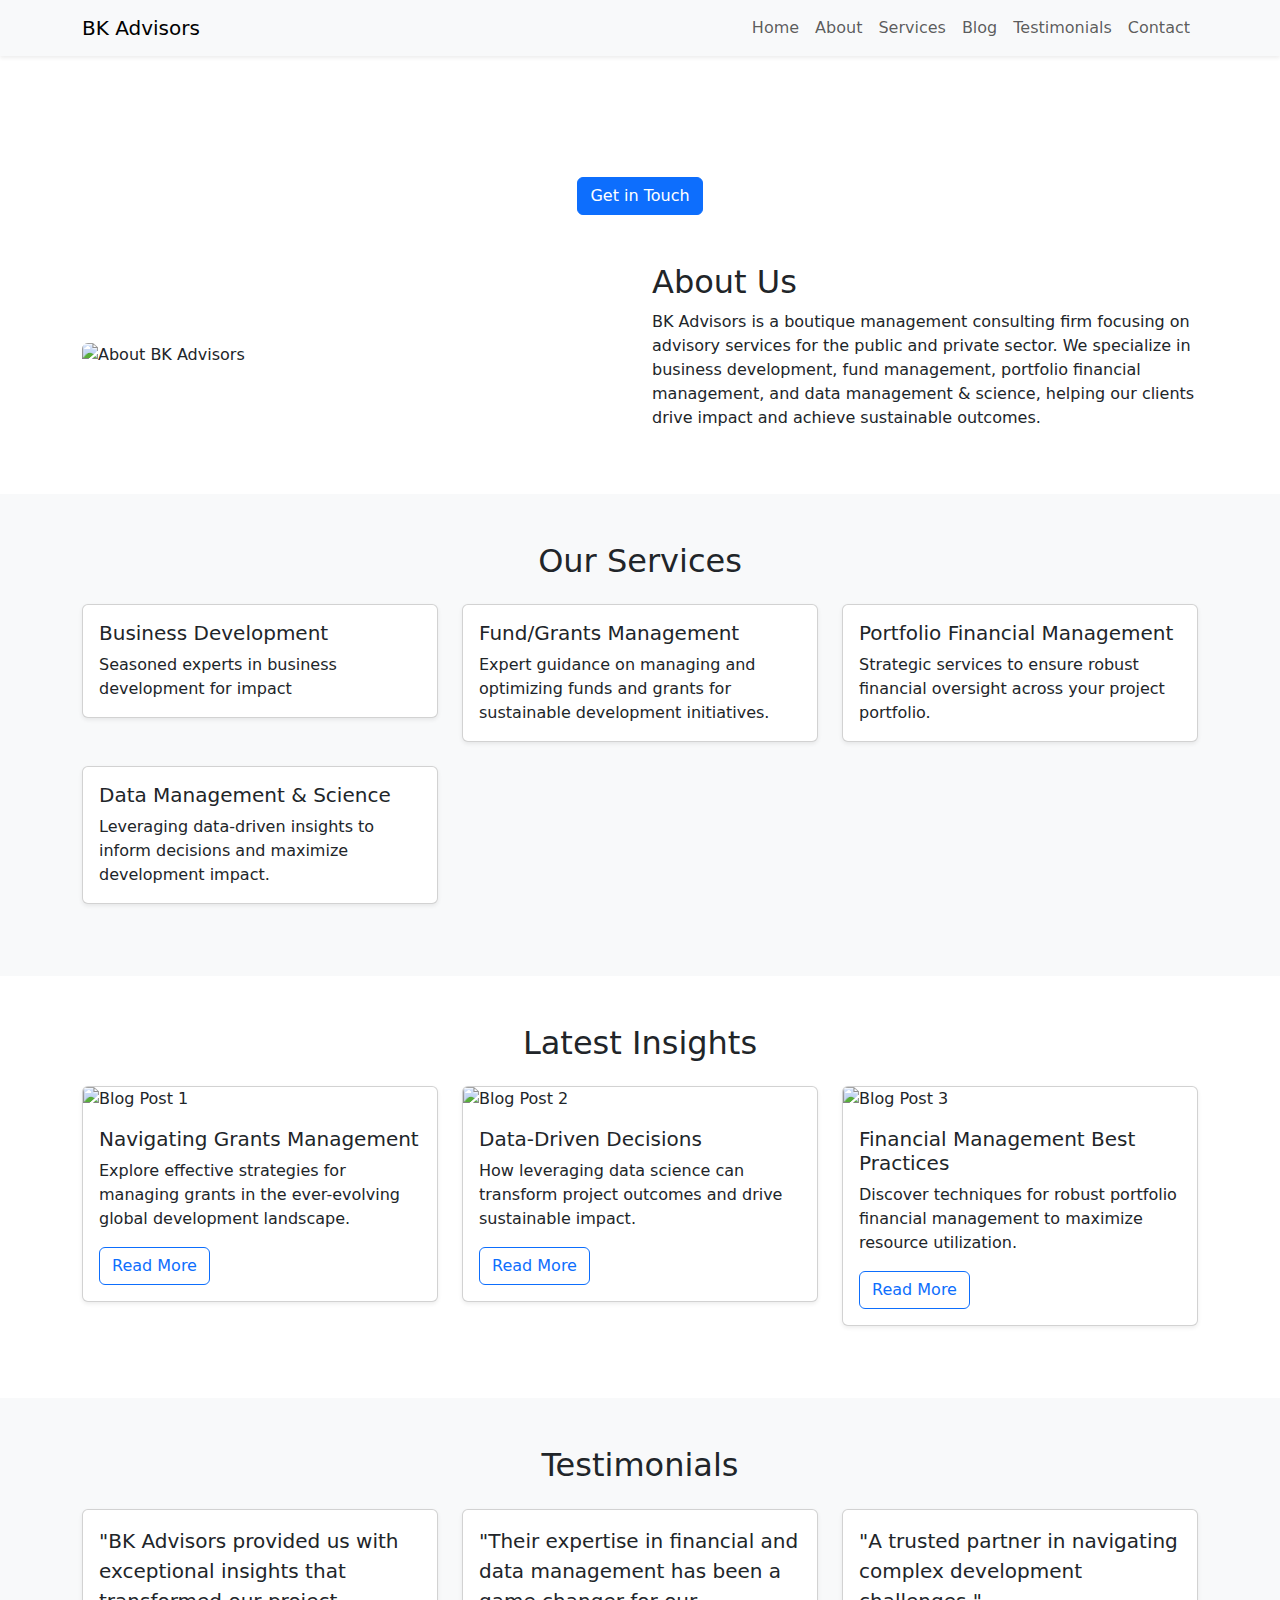
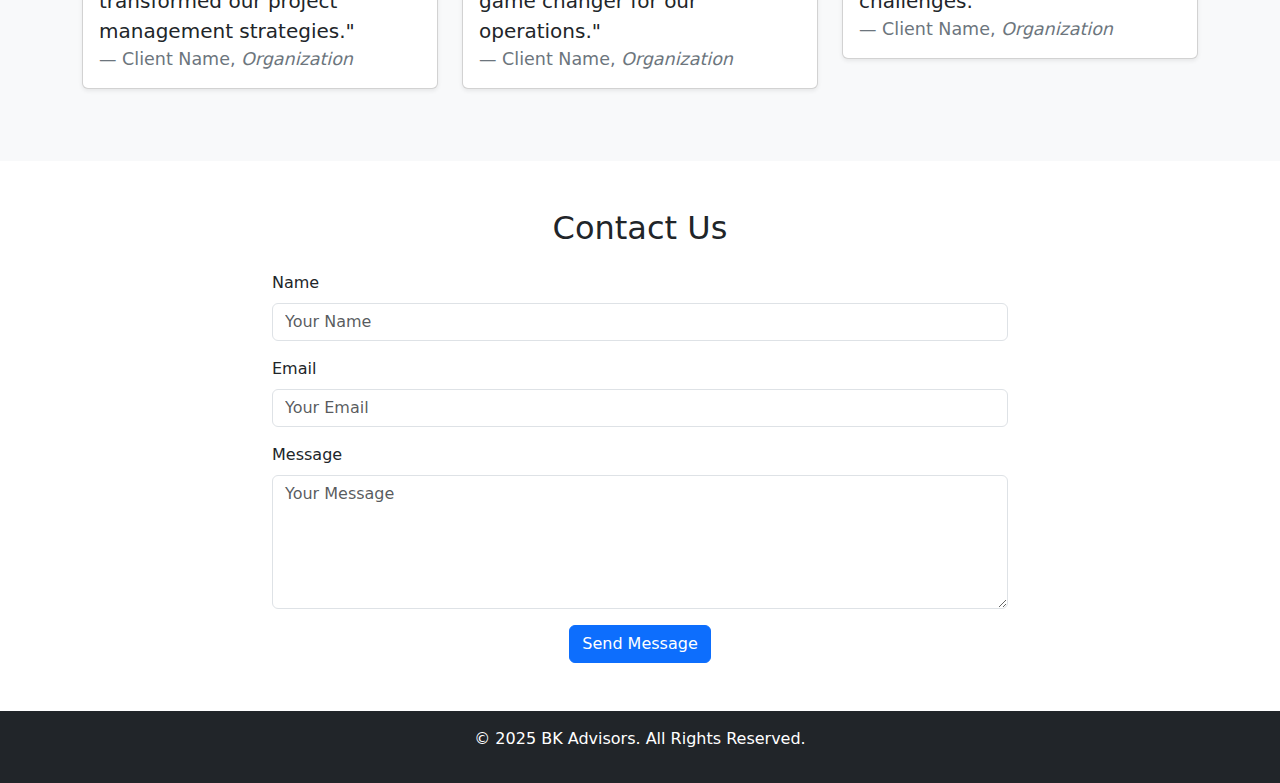
==== index.html @ 8854331c "Added slogan in title bar" ====
<!DOCTYPE html>
<html lang="en">
<head>
  <meta charset="UTF-8" />
  <meta name="viewport" content="width=device-width, initial-scale=1.0" />
  <title>BK Advisors - Linking Insights, Connecting Dots, Delivering Results.</title>
  <!-- Bootstrap CSS -->
  <link href="https://cdn.jsdelivr.net/npm/bootstrap@5.3.0/dist/css/bootstrap.min.css" rel="stylesheet" />
  <!-- Custom CSS -->
  <link rel="stylesheet" href="styles.css" />
</head>
<body>
  <!-- Navigation -->
  <nav class="navbar navbar-expand-lg navbar-light bg-light shadow-sm">
    <div class="container">
      <a class="navbar-brand" href="#">BK Advisors</a>
      <button class="navbar-toggler" type="button" data-bs-toggle="collapse" data-bs-target="#navbarNav">
        <span class="navbar-toggler-icon"></span>
      </button>
      <div class="collapse navbar-collapse" id="navbarNav">
        <ul class="navbar-nav ms-auto">
          <li class="nav-item"><a class="nav-link" href="#home">Home</a></li>
          <li class="nav-item"><a class="nav-link" href="#about">About</a></li>
          <li class="nav-item"><a class="nav-link" href="#services">Services</a></li>
          <li class="nav-item"><a class="nav-link" href="#blog">Blog</a></li>
          <li class="nav-item"><a class="nav-link" href="#testimonials">Testimonials</a></li>
          <li class="nav-item"><a class="nav-link" href="#contact">Contact</a></li>
        </ul>
      </div>
    </div>
  </nav>

  <!-- Hero Section -->
  <section id="home" class="hero-section d-flex align-items-center text-center">
    <div class="container">
      <h1 class="display-4 text-white">BK Advisors</h1>
      <p class="lead text-white">Linking Insights, Connecting Dots, Delivering Results.</p>
      <a href="#contact" class="btn btn-primary">Get in Touch</a>
    </div>
  </section>

  <!-- About Section -->
  <section id="about" class="py-5">
    <div class="container">
      <div class="row align-items-center">
        <div class="col-md-6">
          <!-- Replace with a relevant image -->
          <img src="./assets/bk-logo.png" alt="About BK Advisors" class="img-fluid rounded" />
        </div>
        <div class="col-md-6">
          <h2>About Us</h2>
          <p>
            BK Advisors is a boutique management consulting firm focusing on advisory services for the public and private sector.
            We specialize in business development, fund management, portfolio financial management, and data management & science, helping our clients drive impact and achieve sustainable outcomes.
          </p>
        </div>
      </div>
    </div>
  </section>

  <!-- Services Section -->
  <section id="services" class="py-5 bg-light">
    <div class="container">
      <h2 class="text-center mb-4">Our Services</h2>
      <div class="row">
        <!-- Service Card: Business Development -->
        <div class="col-md-4">
          <div class="card mb-4 shadow-sm">
            <div class="card-body">
              <h5 class="card-title">Business Development</h5>
              <p class="card-text">Seasoned experts in business development for impact</p>
            </div>
          </div>
        </div>
        <!-- Service Card: Fund and Grants Management -->
        <div class="col-md-4">
          <div class="card mb-4 shadow-sm">
            <div class="card-body">
              <h5 class="card-title">Fund/Grants Management</h5>
              <p class="card-text">Expert guidance on managing and optimizing funds and grants for sustainable development initiatives.</p>
            </div>
          </div>
        </div>
        <!-- Service Card: Portfolio Financial Management -->
        <div class="col-md-4">
          <div class="card mb-4 shadow-sm">
            <div class="card-body">
              <h5 class="card-title">Portfolio Financial Management</h5>
              <p class="card-text">Strategic services to ensure robust financial oversight across your project portfolio.</p>
            </div>
          </div>
        </div>
        <!-- Service Card: Data Management & Science -->
        <div class="col-md-4">
          <div class="card mb-4 shadow-sm">
            <div class="card-body">
              <h5 class="card-title">Data Management & Science</h5>
              <p class="card-text">Leveraging data-driven insights to inform decisions and maximize development impact.</p>
            </div>
          </div>
        </div>
      </div>
    </div>
  </section>

  <!-- Blog Section -->
  <section id="blog" class="py-5">
    <div class="container">
      <h2 class="text-center mb-4">Latest Insights</h2>
      <div class="row">
        <!-- Blog Post 1 -->
        <div class="col-md-4">
          <div class="card mb-4 shadow-sm">
            <img src="./assets/grants-mgt.jpg" class="card-img-top" alt="Blog Post 1">
            <div class="card-body">
              <h5 class="card-title">Navigating Grants Management</h5>
              <p class="card-text">Explore effective strategies for managing grants in the ever-evolving global development landscape.</p>
              <a href="#" class="btn btn-outline-primary">Read More</a>
            </div>
          </div>
        </div>
        <!-- Blog Post 2 -->
        <div class="col-md-4">
          <div class="card mb-4 shadow-sm">
            <img src="./assets/data-mgt.jpg" class="card-img-top" alt="Blog Post 2">
            <div class="card-body">
              <h5 class="card-title">Data-Driven Decisions</h5>
              <p class="card-text">How leveraging data science can transform project outcomes and drive sustainable impact.</p>
              <a href="#" class="btn btn-outline-primary">Read More</a>
            </div>
          </div>
        </div>
        <!-- Blog Post 3 -->
        <div class="col-md-4">
          <div class="card mb-4 shadow-sm">
            <img src="/assets/pf-mgt.jpg" class="card-img-top" alt="Blog Post 3">
            <div class="card-body">
              <h5 class="card-title">Financial Management Best Practices</h5>
              <p class="card-text">Discover techniques for robust portfolio financial management to maximize resource utilization.</p>
              <a href="#" class="btn btn-outline-primary">Read More</a>
            </div>
          </div>
        </div>
      </div>
    </div>
  </section>

  <!-- Testimonials Section -->
  <section id="testimonials" class="py-5 bg-light">
    <div class="container">
      <h2 class="text-center mb-4">Testimonials</h2>
      <div class="row">
        <!-- Testimonial 1 -->
        <div class="col-md-4">
          <div class="card mb-4 shadow-sm">
            <div class="card-body">
              <blockquote class="blockquote mb-0">
                <p>"BK Advisors provided us with exceptional insights that transformed our project management strategies."</p>
                <footer class="blockquote-footer">Client Name, <cite title="Organization">Organization</cite></footer>
              </blockquote>
            </div>
          </div>
        </div>
        <!-- Testimonial 2 -->
        <div class="col-md-4">
          <div class="card mb-4 shadow-sm">
            <div class="card-body">
              <blockquote class="blockquote mb-0">
                <p>"Their expertise in financial and data management has been a game changer for our operations."</p>
                <footer class="blockquote-footer">Client Name, <cite title="Organization">Organization</cite></footer>
              </blockquote>
            </div>
          </div>
        </div>
        <!-- Testimonial 3 -->
        <div class="col-md-4">
          <div class="card mb-4 shadow-sm">
            <div class="card-body">
              <blockquote class="blockquote mb-0">
                <p>"A trusted partner in navigating complex development challenges."</p>
                <footer class="blockquote-footer">Client Name, <cite title="Organization">Organization</cite></footer>
              </blockquote>
            </div>
          </div>
        </div>
      </div>
    </div>
  </section>

  <!-- Contact Section -->
  <section id="contact" class="py-5">
    <div class="container">
      <h2 class="text-center mb-4">Contact Us</h2>
      <div class="row justify-content-center">
        <div class="col-md-8">
          <form>
            <div class="mb-3">
              <label for="name" class="form-label">Name</label>
              <input type="text" id="name" class="form-control" placeholder="Your Name" required />
            </div>
            <div class="mb-3">
              <label for="email" class="form-label">Email</label>
              <input type="email" id="email" class="form-control" placeholder="Your Email" required />
            </div>
            <div class="mb-3">
              <label for="message" class="form-label">Message</label>
              <textarea id="message" class="form-control" rows="5" placeholder="Your Message" required></textarea>
            </div>
            <div class="text-center">
              <button type="submit" class="btn btn-primary">Send Message</button>
            </div>
          </form>
        </div>
      </div>
    </div>
  </section>

  <!-- Footer -->
  <footer class="bg-dark text-white py-3">
    <div class="container text-center">
      <p>&copy; 2025 BK Advisors. All Rights Reserved.</p>
    </div>
  </footer>

  <!-- Bootstrap JS (including Popper) -->
  <script src="https://cdn.jsdelivr.net/npm/bootstrap@5.3.0/dist/js/bootstrap.bundle.min.js"></script>
</body>
</html>
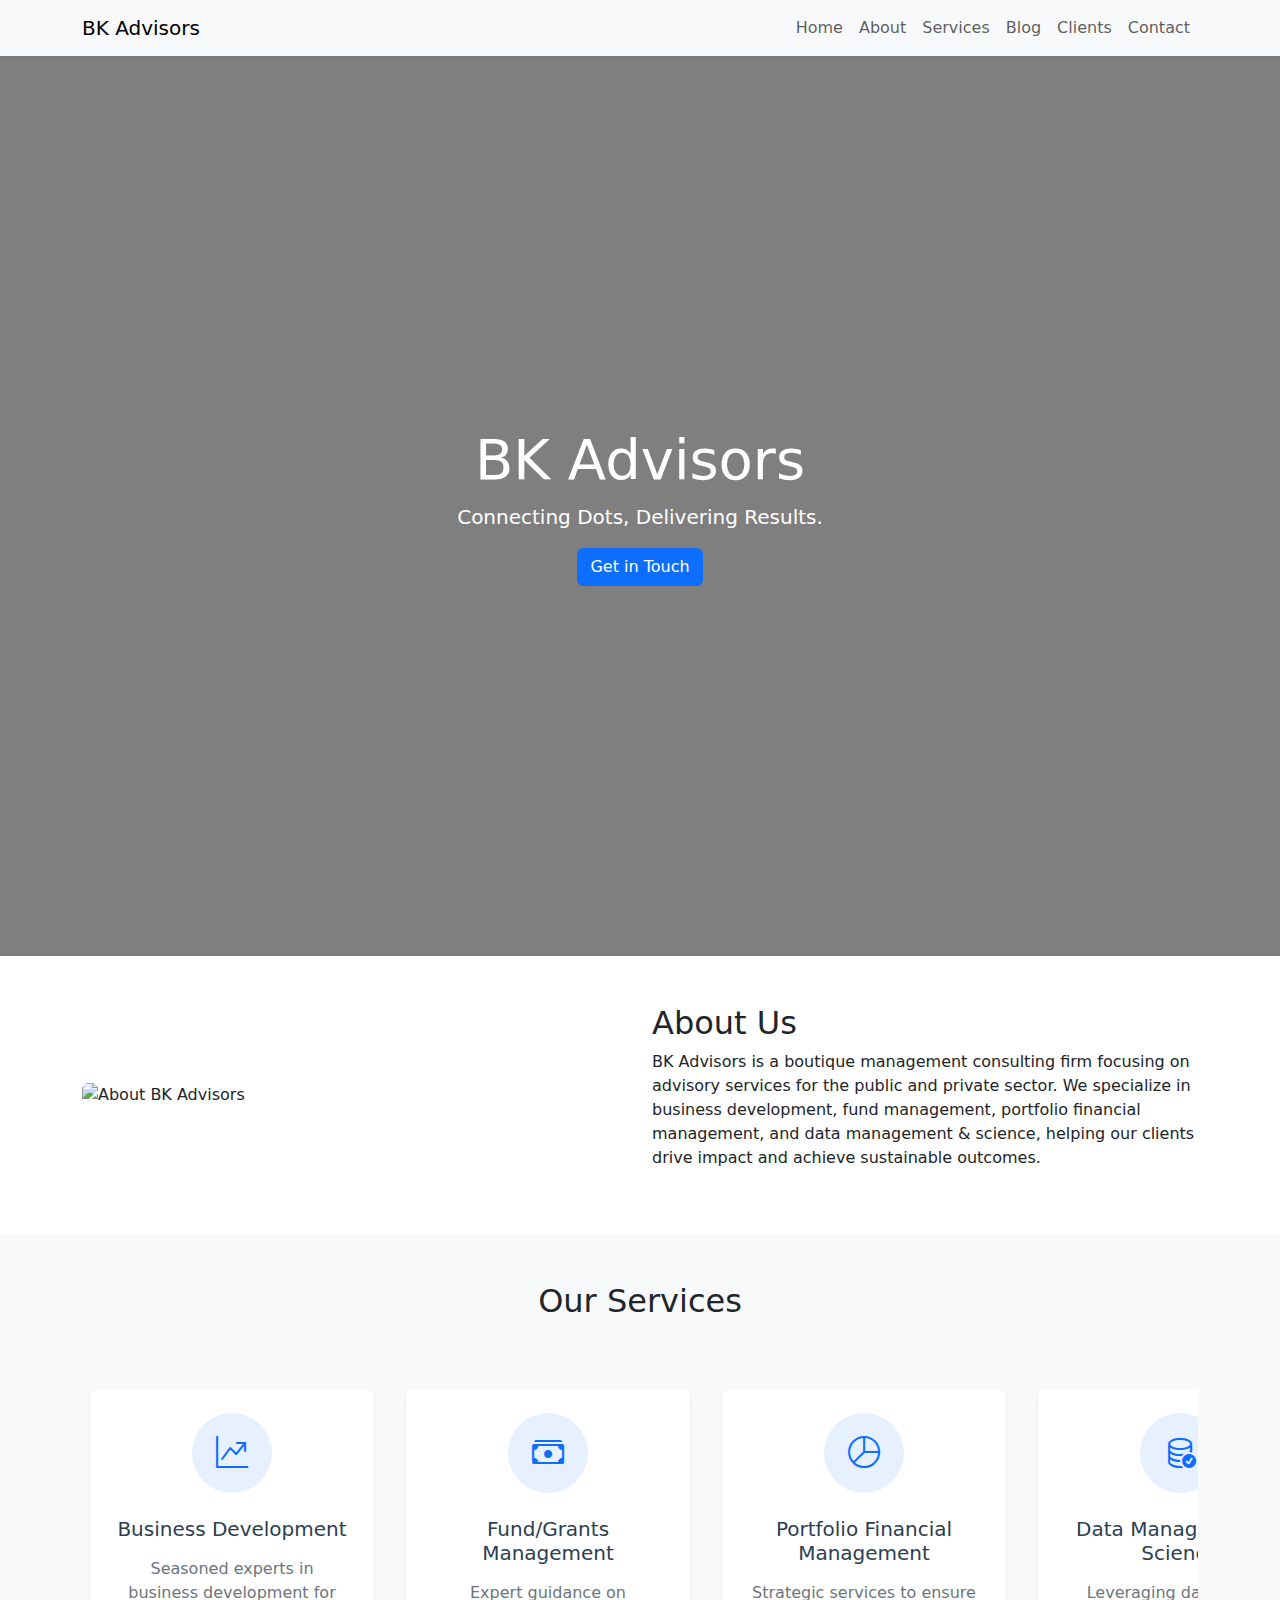
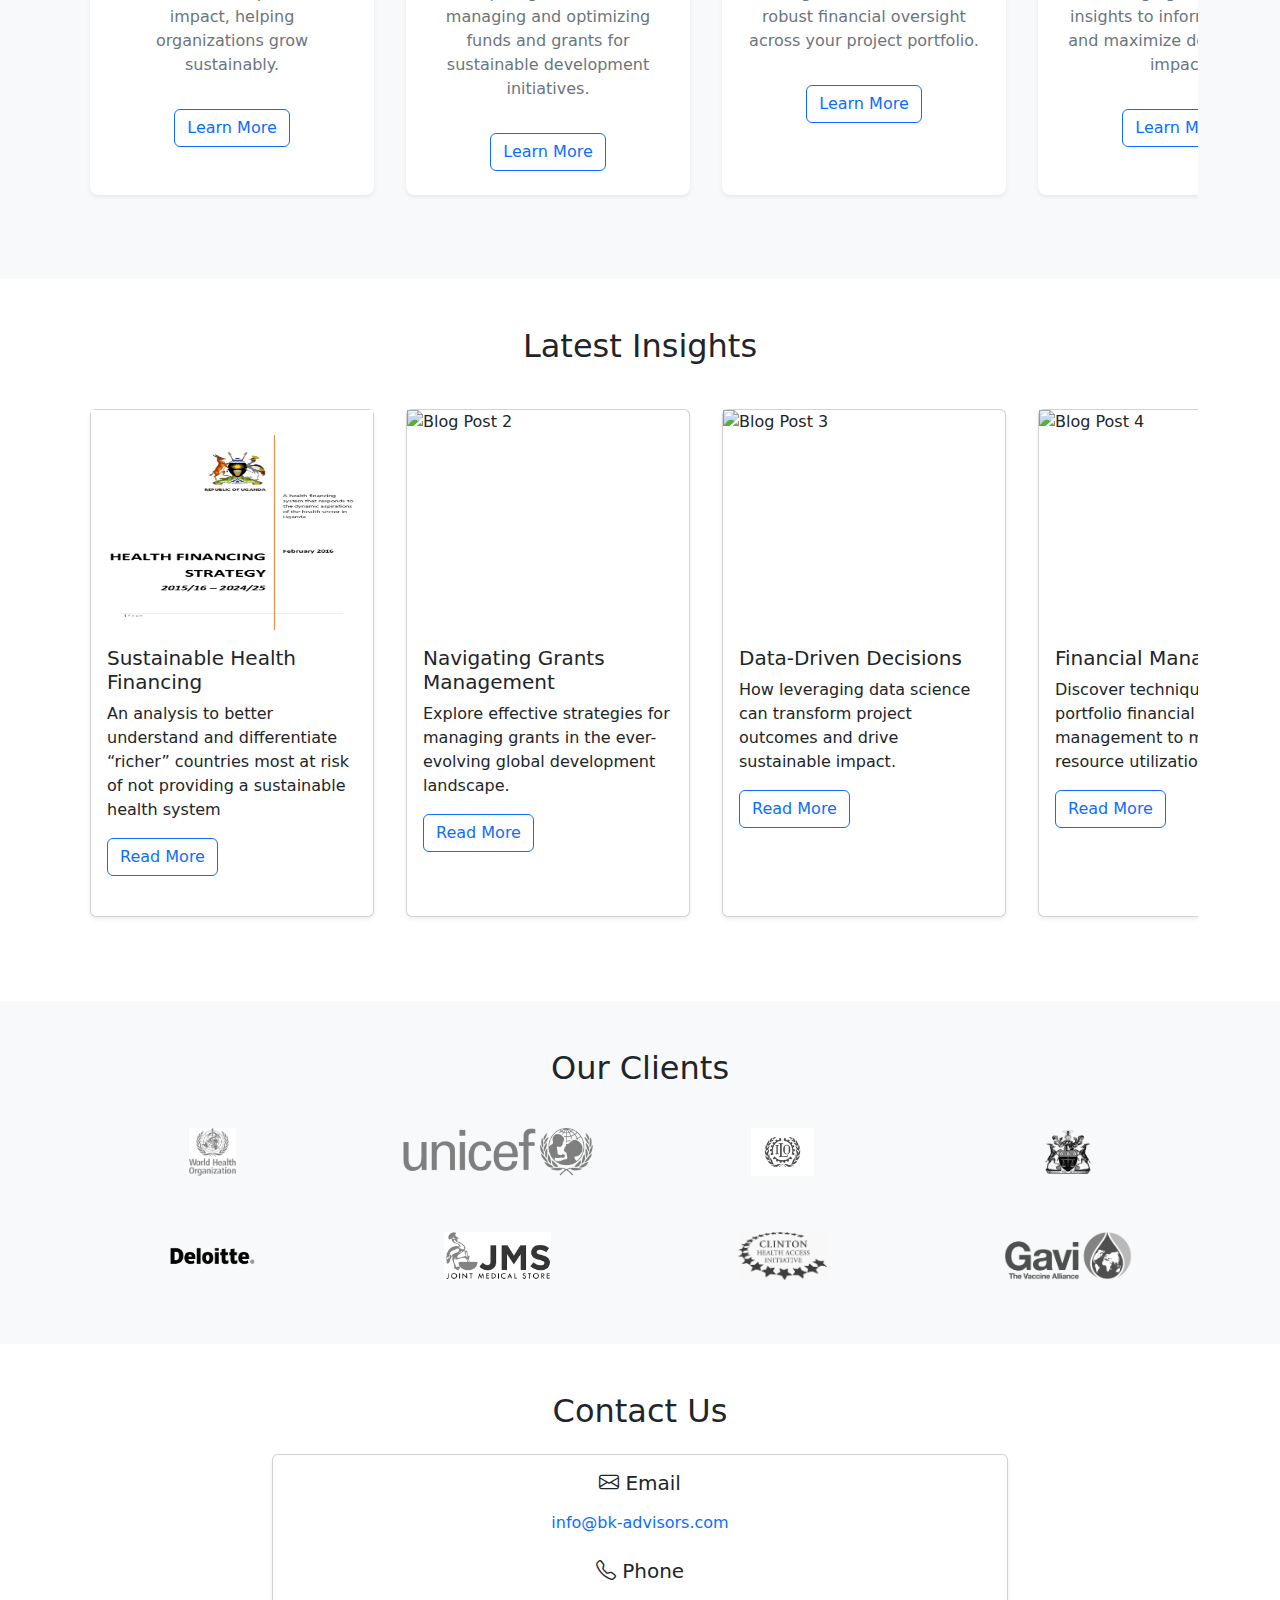
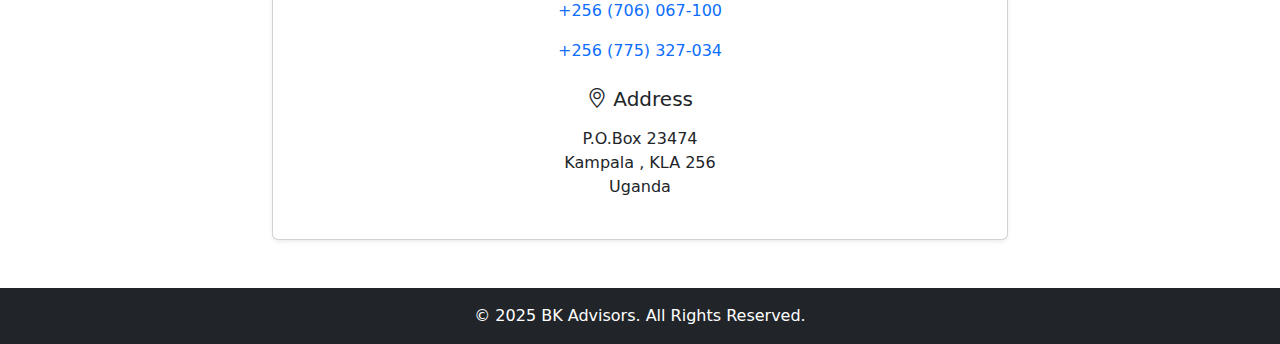
==== commit 481ecf82: "Updated several sections" ====
--- a/index.html
+++ b/index.html
@@ -3,9 +3,10 @@
 <head>
   <meta charset="UTF-8" />
   <meta name="viewport" content="width=device-width, initial-scale=1.0" />
-  <title>BK Advisors - Linking Insights, Connecting Dots, Delivering Results.</title>
+  <title>BK Advisors - Connecting Dots, Delivering Results.</title>
   <!-- Bootstrap CSS -->
   <link href="https://cdn.jsdelivr.net/npm/bootstrap@5.3.0/dist/css/bootstrap.min.css" rel="stylesheet" />
+  <link rel="stylesheet" href="https://cdn.jsdelivr.net/npm/bootstrap-icons@1.11.0/font/bootstrap-icons.css">
   <!-- Custom CSS -->
   <link rel="stylesheet" href="styles.css" />
 </head>
@@ -23,7 +24,7 @@
           <li class="nav-item"><a class="nav-link" href="#about">About</a></li>
           <li class="nav-item"><a class="nav-link" href="#services">Services</a></li>
           <li class="nav-item"><a class="nav-link" href="#blog">Blog</a></li>
-          <li class="nav-item"><a class="nav-link" href="#testimonials">Testimonials</a></li>
+          <li class="nav-item"><a class="nav-link" href="#clients">Clients</a></li>
           <li class="nav-item"><a class="nav-link" href="#contact">Contact</a></li>
         </ul>
       </div>
@@ -34,7 +35,7 @@
   <section id="home" class="hero-section d-flex align-items-center text-center">
     <div class="container">
       <h1 class="display-4 text-white">BK Advisors</h1>
-      <p class="lead text-white">Linking Insights, Connecting Dots, Delivering Results.</p>
+      <p class="lead text-white">Connecting Dots, Delivering Results.</p>
       <a href="#contact" class="btn btn-primary">Get in Touch</a>
     </div>
   </section>
@@ -45,7 +46,7 @@
       <div class="row align-items-center">
         <div class="col-md-6">
           <!-- Replace with a relevant image -->
-          <img src="./assets/bk-logo.png" alt="About BK Advisors" class="img-fluid rounded" />
+          <img src="./assets/BKA_Logo_Feb2025.png" alt="About BK Advisors" class="img-fluid rounded" />
         </div>
         <div class="col-md-6">
           <h2>About Us</h2>
@@ -61,155 +62,200 @@
   <!-- Services Section -->
   <section id="services" class="py-5 bg-light">
     <div class="container">
-      <h2 class="text-center mb-4">Our Services</h2>
-      <div class="row">
+      <h2 class="text-center mb-5">Our Services</h2>
+      <div class="services-scroll">
+        <div class="d-flex flex-nowrap">
         <!-- Service Card: Business Development -->
-        <div class="col-md-4">
-          <div class="card mb-4 shadow-sm">
-            <div class="card-body">
-              <h5 class="card-title">Business Development</h5>
-              <p class="card-text">Seasoned experts in business development for impact</p>
-            </div>
-          </div>
-        </div>
-        <!-- Service Card: Fund and Grants Management -->
-        <div class="col-md-4">
-          <div class="card mb-4 shadow-sm">
-            <div class="card-body">
-              <h5 class="card-title">Fund/Grants Management</h5>
-              <p class="card-text">Expert guidance on managing and optimizing funds and grants for sustainable development initiatives.</p>
-            </div>
-          </div>
-        </div>
-        <!-- Service Card: Portfolio Financial Management -->
-        <div class="col-md-4">
-          <div class="card mb-4 shadow-sm">
-            <div class="card-body">
-              <h5 class="card-title">Portfolio Financial Management</h5>
-              <p class="card-text">Strategic services to ensure robust financial oversight across your project portfolio.</p>
-            </div>
-          </div>
-        </div>
-        <!-- Service Card: Data Management & Science -->
-        <div class="col-md-4">
-          <div class="card mb-4 shadow-sm">
-            <div class="card-body">
-              <h5 class="card-title">Data Management & Science</h5>
-              <p class="card-text">Leveraging data-driven insights to inform decisions and maximize development impact.</p>
-            </div>
-          </div>
-        </div>
-      </div>
-    </div>
-  </section>
+          <div class="col-10 col-md-4 col-lg-3 px-2">
+          <div class="card service-card h-100 border-0 shadow-sm">
+          <div class="card-body text-center p-4">
+            <div class="service-icon mb-4">
+              <i class="bi bi-graph-up-arrow"></i>
+            </div>
+            <h5 class="card-title">Business Development</h5>
+            <p class="card-text">Seasoned experts in business development for impact, helping organizations grow sustainably.</p>
+            <a href="#" class="btn btn-outline-primary mt-3">Learn More</a>
+          </div>
+        </div>
+      </div>
+      
+      <!-- Service Card: Fund/Grants Management -->
+      <div class="col-10 col-md-4 col-lg-3 px-2">
+        <div class="card service-card h-100 border-0 shadow-sm">
+          <div class="card-body text-center p-4">
+            <div class="service-icon mb-4">
+              <i class="bi bi-cash-stack"></i>
+            </div>
+            <h5 class="card-title">Fund/Grants Management</h5>
+            <p class="card-text">Expert guidance on managing and optimizing funds and grants for sustainable development initiatives.</p>
+            <a href="#" class="btn btn-outline-primary mt-3">Learn More</a>
+          </div>
+        </div>
+      </div>
+
+      <!-- Service Card: Portfolio Financial Management -->
+      <div class="col-10 col-md-4 col-lg-3 px-2">
+        <div class="card service-card h-100 border-0 shadow-sm">
+          <div class="card-body text-center p-4">
+            <div class="service-icon mb-4">
+              <i class="bi bi-pie-chart"></i>
+            </div>
+            <h5 class="card-title">Portfolio Financial Management</h5>
+            <p class="card-text">Strategic services to ensure robust financial oversight across your project portfolio.</p>
+            <a href="#" class="btn btn-outline-primary mt-3">Learn More</a>
+          </div>
+        </div>
+      </div>
+
+      <!-- Service Card: Data Management & Science -->
+      <div class="col-10 col-md-4 col-lg-3 px-2">
+        <div class="card service-card h-100 border-0 shadow-sm">
+          <div class="card-body text-center p-4">
+            <div class="service-icon mb-4">
+              <i class="bi bi-database-check"></i>
+            </div>
+            <h5 class="card-title">Data Management & Science</h5>
+            <p class="card-text">Leveraging data-driven insights to inform decisions and maximize development impact.</p>
+            <a href="#" class="btn btn-outline-primary mt-3">Learn More</a>
+          </div>
+        </div>
+      </div>
+    </div>
+  </div>
+</section>
 
   <!-- Blog Section -->
-  <section id="blog" class="py-5">
-    <div class="container">
-      <h2 class="text-center mb-4">Latest Insights</h2>
-      <div class="row">
+<section id="blog" class="py-5">
+  <div class="container">
+    <h2 class="text-center mb-4">Latest Insights</h2>
+    <div class="blog-scroll">
+      <div class="d-flex flex-nowrap">
         <!-- Blog Post 1 -->
-        <div class="col-md-4">
-          <div class="card mb-4 shadow-sm">
-            <img src="./assets/grants-mgt.jpg" class="card-img-top" alt="Blog Post 1">
-            <div class="card-body">
-              <h5 class="card-title">Navigating Grants Management</h5>
-              <p class="card-text">Explore effective strategies for managing grants in the ever-evolving global development landscape.</p>
-              <a href="#" class="btn btn-outline-primary">Read More</a>
-            </div>
-          </div>
-        </div>
-        <!-- Blog Post 2 -->
-        <div class="col-md-4">
-          <div class="card mb-4 shadow-sm">
-            <img src="./assets/data-mgt.jpg" class="card-img-top" alt="Blog Post 2">
-            <div class="card-body">
-              <h5 class="card-title">Data-Driven Decisions</h5>
-              <p class="card-text">How leveraging data science can transform project outcomes and drive sustainable impact.</p>
-              <a href="#" class="btn btn-outline-primary">Read More</a>
-            </div>
-          </div>
-        </div>
-        <!-- Blog Post 3 -->
-        <div class="col-md-4">
-          <div class="card mb-4 shadow-sm">
-            <img src="/assets/pf-mgt.jpg" class="card-img-top" alt="Blog Post 3">
-            <div class="card-body">
-              <h5 class="card-title">Financial Management Best Practices</h5>
-              <p class="card-text">Discover techniques for robust portfolio financial management to maximize resource utilization.</p>
-              <a href="#" class="btn btn-outline-primary">Read More</a>
-            </div>
-          </div>
-        </div>
-      </div>
-    </div>
-  </section>
-
-  <!-- Testimonials Section -->
-  <section id="testimonials" class="py-5 bg-light">
-    <div class="container">
-      <h2 class="text-center mb-4">Testimonials</h2>
-      <div class="row">
-        <!-- Testimonial 1 -->
-        <div class="col-md-4">
-          <div class="card mb-4 shadow-sm">
-            <div class="card-body">
-              <blockquote class="blockquote mb-0">
-                <p>"BK Advisors provided us with exceptional insights that transformed our project management strategies."</p>
-                <footer class="blockquote-footer">Client Name, <cite title="Organization">Organization</cite></footer>
-              </blockquote>
-            </div>
-          </div>
-        </div>
-        <!-- Testimonial 2 -->
-        <div class="col-md-4">
-          <div class="card mb-4 shadow-sm">
-            <div class="card-body">
-              <blockquote class="blockquote mb-0">
-                <p>"Their expertise in financial and data management has been a game changer for our operations."</p>
-                <footer class="blockquote-footer">Client Name, <cite title="Organization">Organization</cite></footer>
-              </blockquote>
-            </div>
-          </div>
-        </div>
-        <!-- Testimonial 3 -->
-        <div class="col-md-4">
-          <div class="card mb-4 shadow-sm">
-            <div class="card-body">
-              <blockquote class="blockquote mb-0">
-                <p>"A trusted partner in navigating complex development challenges."</p>
-                <footer class="blockquote-footer">Client Name, <cite title="Organization">Organization</cite></footer>
-              </blockquote>
-            </div>
-          </div>
-        </div>
-      </div>
-    </div>
-  </section>
+      <div class="col-md-4 col-10 px-2">
+        <div class="card mb-4 shadow-sm">
+          <img src="./assets/health-financing.jpg" class="card-img-top" alt="Blog Post 1">
+          <div class="card-body">
+            <h5 class="card-title">Sustainable Health Financing</h5>
+            <p class="card-text">An analysis to better understand and differentiate “richer” countries most at risk of not providing a sustainable health system</p>
+            <a href="#" class="btn btn-outline-primary">Read More</a>
+          </div>
+        </div>
+      </div>
+      <!-- Blog Post 2 -->
+      <div class="col-md-4 col-10 px-2">
+        <div class="card mb-4 shadow-sm">
+          <img src="./assets/grants-mgt.jpg" class="card-img-top" alt="Blog Post 2">
+          <div class="card-body">
+            <h5 class="card-title">Navigating Grants Management</h5>
+            <p class="card-text">Explore effective strategies for managing grants in the ever-evolving global development landscape.</p>
+            <a href="#" class="btn btn-outline-primary">Read More</a>
+          </div>
+        </div>
+      </div>
+      <!-- Blog Post 3 -->
+      <div class="col-md-4 col-10 px-2">
+        <div class="card mb-4 shadow-sm">
+          <img src="./assets/data-mgt.jpg" class="card-img-top" alt="Blog Post 3">
+          <div class="card-body">
+            <h5 class="card-title">Data-Driven Decisions</h5>
+            <p class="card-text">How leveraging data science can transform project outcomes and drive sustainable impact.</p>
+            <a href="#" class="btn btn-outline-primary">Read More</a>
+          </div>
+        </div>
+      </div>
+      <!-- Blog Post 4 -->
+      <div class="col-md-4 col-10 px-2">
+        <div class="card mb-4 shadow-sm">
+          <img src="./assets/pf-mgt.jpg" class="card-img-top" alt="Blog Post 4">
+          <div class="card-body">
+            <h5 class="card-title">Financial Management</h5>
+            <p class="card-text">Discover techniques for robust portfolio financial management to maximize resource utilization.</p>
+            <a href="#" class="btn btn-outline-primary">Read More</a>
+          </div>
+        </div>
+      </div>      
+      <!-- Blog Post 5 -->
+      <div class="col-md-4 col-10 px-2">
+        <div class="card mb-4 shadow-sm">
+          <img src="./assets/ebola-ug.png" class="card-img-top" alt="Blog Post 5">
+          <div class="card-body">
+            <h5 class="card-title">What Happened Today, Will Happen Tomorrow</h5>
+            <p class="card-text">A visual analysis of the last 25 years of Ebola in Uganda.</p>
+            <a href="#" class="btn btn-outline-primary">Read More</a>
+          </div>
+        </div>
+      </div>
+    </div>
+  </div>
+</section>
+
+  <!-- Clients Section -->
+<section id="clients" class="py-5 bg-light">
+  <div class="container">
+    <h2 class="text-center mb-4">Our Clients</h2>
+    <div class="row row-cols-2 row-cols-md-4 g-4 justify-content-center align-items-center">
+      <!-- Client Logo 1 -->
+      <div class="col text-center">
+        <img src="./assets/who.png" alt="WHO" class="img-fluid client-logo p-3">
+      </div>
+      <!-- Client Logo 2 -->
+      <div class="col text-center">
+        <img src="./assets/unicef.png" alt="UNICEF" class="img-fluid client-logo p-3">
+      </div>
+      <!-- Client Logo 3 -->
+      <div class="col text-center">
+        <img src="./assets/ilo.jpg" alt="ILO" class="img-fluid client-logo p-3">
+      </div>
+      <!-- Client Logo 4 -->
+      <div class="col text-center">
+        <img src="./assets/bou.png" alt="Bank of Uganda" class="img-fluid client-logo p-3">
+      </div>
+      <!-- Client Logo 5 -->
+      <div class="col text-center">
+        <img src="./assets/deloitte.png" alt="DTT" class="img-fluid client-logo p-3">
+      </div>
+      <!-- Client Logo 6 -->
+      <div class="col text-center">
+        <img src="./assets/jms.png" alt="JMS" class="img-fluid client-logo p-3">
+      </div>
+      <!-- Client Logo 7 -->
+      <div class="col text-center">
+        <img src="./assets/chai.jpg" alt="CHAI" class="img-fluid client-logo p-3">
+      </div>
+      <!-- Client Logo 8 -->
+      <div class="col text-center">
+        <img src="./assets/gavi.png" alt="Gavi" class="img-fluid client-logo p-3">
+      </div>
+      <!-- Add more client logos as needed -->
+    </div>
+  </div>
+</section>
 
   <!-- Contact Section -->
   <section id="contact" class="py-5">
     <div class="container">
       <h2 class="text-center mb-4">Contact Us</h2>
       <div class="row justify-content-center">
-        <div class="col-md-8">
-          <form>
-            <div class="mb-3">
-              <label for="name" class="form-label">Name</label>
-              <input type="text" id="name" class="form-control" placeholder="Your Name" required />
-            </div>
-            <div class="mb-3">
-              <label for="email" class="form-label">Email</label>
-              <input type="email" id="email" class="form-control" placeholder="Your Email" required />
-            </div>
-            <div class="mb-3">
-              <label for="message" class="form-label">Message</label>
-              <textarea id="message" class="form-control" rows="5" placeholder="Your Message" required></textarea>
-            </div>
-            <div class="text-center">
-              <button type="submit" class="btn btn-primary">Send Message</button>
-            </div>
-          </form>
+        <div class="col-md-8 text-center">
+          <div class="card shadow-sm">
+            <div class="card-body">
+              <div class="mb-4">
+                <h5 class="mb-3"><i class="bi bi-envelope"></i> Email</h5>
+                <p><a href="mailto:info@bk-advisors.com" class="text-decoration-none">info@bk-advisors.com</a></p>
+              </div>
+              <div class="mb-4">
+                <h5 class="mb-3"><i class="bi bi-telephone"></i> Phone</h5>
+                <p><a href="tel:+256706067-100" class="text-decoration-none">+256 (706) 067-100</a></p>
+                <p><a href="tel:+256775327034" class="text-decoration-none">+256 (775) 327-034</a></p>
+              </div>
+              <div class="mb-4">
+                <h5 class="mb-3"><i class="bi bi-geo-alt"></i> Address</h5>
+                <p>P.O.Box 23474<br>                  
+                  Kampala , KLA 256<br>
+                  Uganda</p>
+              </div>
+            </div>
+          </div>
         </div>
       </div>
     </div>
--- a/styles.css
+++ b/styles.css
@@ -0,0 +1,171 @@
+/* Custom Styles */
+
+/* Hero Section Styles */
+.hero-section {
+    /* Replace the URL with your desired background image */
+    background: url('assets/network-bg.jpg') no-repeat center center/cover;
+    height: 100vh;
+    position: relative;
+  }
+  
+  .hero-section::before {
+    /* Overlay to darken the background image for better text contrast */
+    content: "";
+    position: absolute;
+    top: 0;
+    left: 0;
+    height: 100%;
+    width: 100%;
+    background-color: rgba(0, 0, 0, 0.5);
+  }
+  
+  .hero-section .container {
+    position: relative;
+    z-index: 2;
+  }
+  
+  /* Adjust footer text */
+  footer p {
+    margin: 0;
+  }
+  
+  /* Optional: Add custom styles for Blog and Testimonials sections */
+  #blog .card-img-top {
+    width: 100%;
+    height: 220px;   
+    border-radius: 0;
+}
+/* Remove these testimonials rules since they're no longer needed */
+/* #testimonials .card {
+    border-radius: 0;
+}
+  
+#testimonials blockquote {
+    font-style: italic;
+    margin: 0;
+} */
+
+  .client-logo {
+    max-height: 80px;
+    filter: grayscale(100%);
+    transition: all 0.3s ease;
+}
+
+.client-logo:hover {
+    filter: grayscale(0%);
+    transform: scale(1.05);
+}
+
+.bg-light {
+    background-color: #f8f9fa !important;
+}
+
+/* Blog Section Styles */
+/* Blog Section Styles */
+/* Blog Section Styles */
+.blog-scroll {
+  position: relative;
+  padding: 20px 0;
+}
+
+.blog-scroll .d-flex {
+  overflow-x: scroll;
+  scroll-behavior: smooth;
+  -webkit-overflow-scrolling: touch;
+  scrollbar-width: thin;
+  scrollbar-color: #6c757d #f8f9fa;
+  gap: 1rem;
+  padding-bottom: 1rem;
+}
+
+.blog-scroll .d-flex::-webkit-scrollbar {
+  height: 8px;
+}
+
+.blog-scroll .d-flex::-webkit-scrollbar-track {
+  background: #f8f9fa;
+  border-radius: 4px;
+}
+
+.blog-scroll .d-flex::-webkit-scrollbar-thumb {
+  background-color: #6c757d;
+  border-radius: 4px;
+}
+
+.blog-scroll .col-md-4 {
+  flex: 0 0 auto;
+  width: 300px;
+}
+
+.blog-scroll .card {
+  height: 100%;
+  margin-right: 0;
+}
+
+/* Services Section Styles */
+.services-scroll {
+  position: relative;
+  padding: 20px 0;
+}
+
+.services-scroll .d-flex {
+  overflow-x: scroll;
+  scroll-behavior: smooth;
+  -webkit-overflow-scrolling: touch;
+  scrollbar-width: thin;
+  scrollbar-color: #6c757d #f8f9fa;
+  gap: 1rem;
+  padding-bottom: 1rem;
+}
+
+.services-scroll .d-flex::-webkit-scrollbar {
+  height: 8px;
+}
+
+.services-scroll .d-flex::-webkit-scrollbar-track {
+  background: #f8f9fa;
+  border-radius: 4px;
+}
+
+.services-scroll .d-flex::-webkit-scrollbar-thumb {
+  background-color: #6c757d;
+  border-radius: 4px;
+}
+
+.services-scroll .col-lg-3 {
+  flex: 0 0 auto;
+  min-width: 300px;
+}
+.service-card {
+  transition: transform 0.3s ease;
+  border-radius: 8px;
+}
+
+.service-card:hover {
+  transform: translateY(-10px);
+}
+
+.service-icon {
+  width: 80px;
+  height: 80px;
+  background-color: rgba(13, 110, 253, 0.1);
+  border-radius: 50%;
+  display: flex;
+  align-items: center;
+  justify-content: center;
+  margin: 0 auto;
+}
+
+.service-icon i {
+  font-size: 2rem;
+  color: #0d6efd;
+}
+
+.service-card .card-title {
+  color: #2c3e50;
+  margin-bottom: 1rem;
+}
+
+.service-card .card-text {
+  color: #6c757d;
+}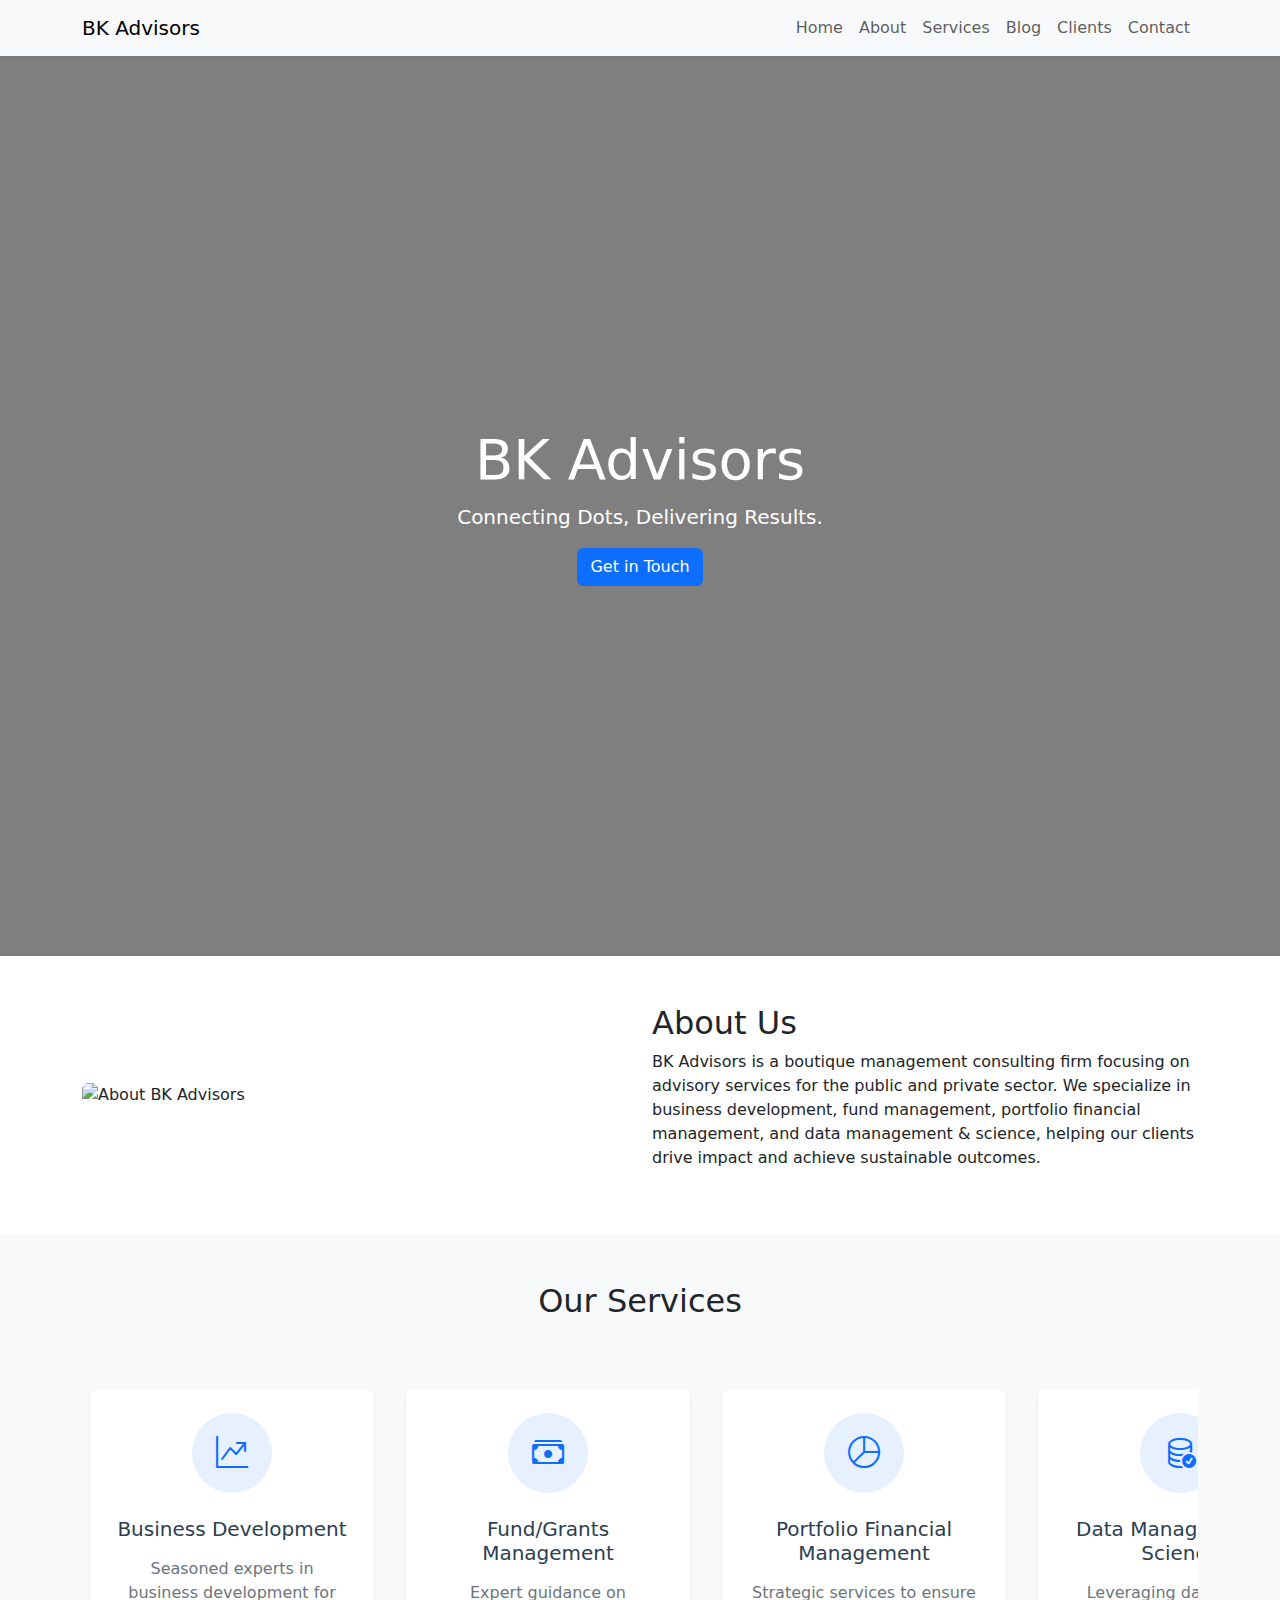
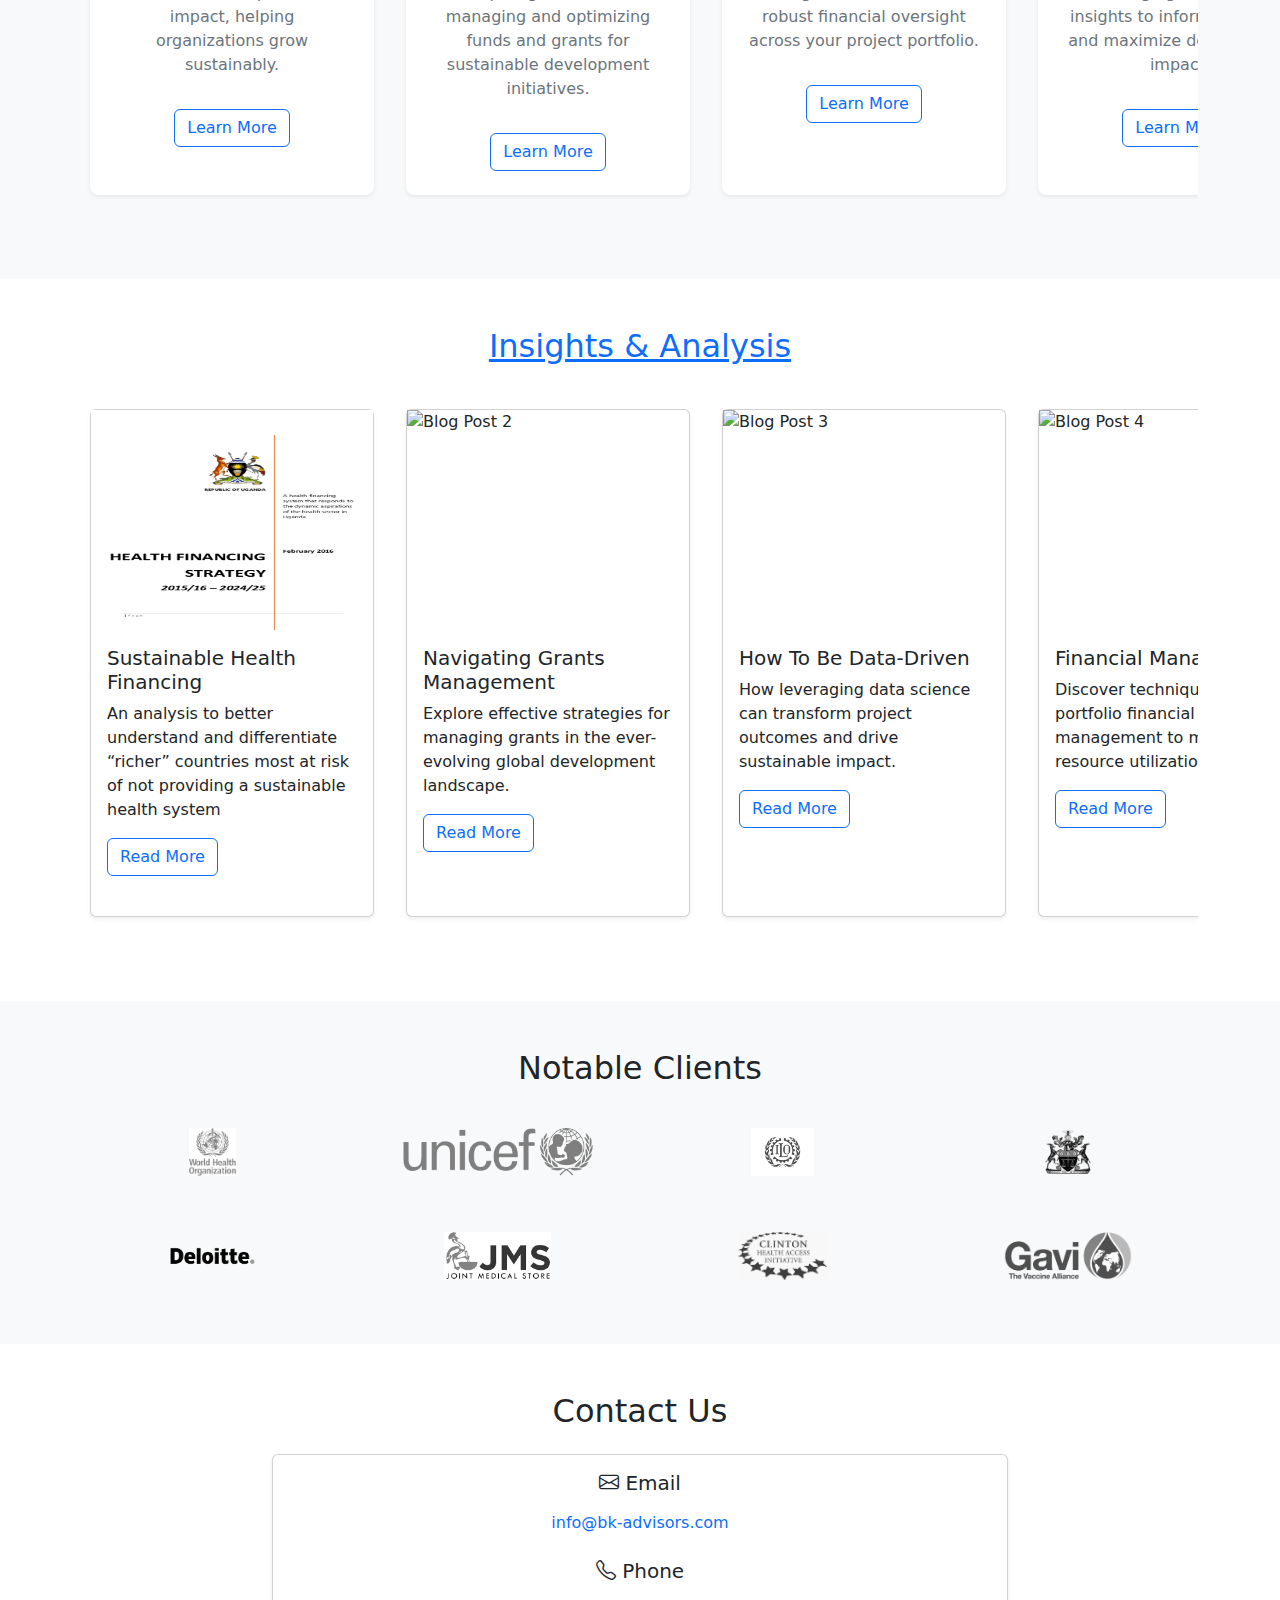
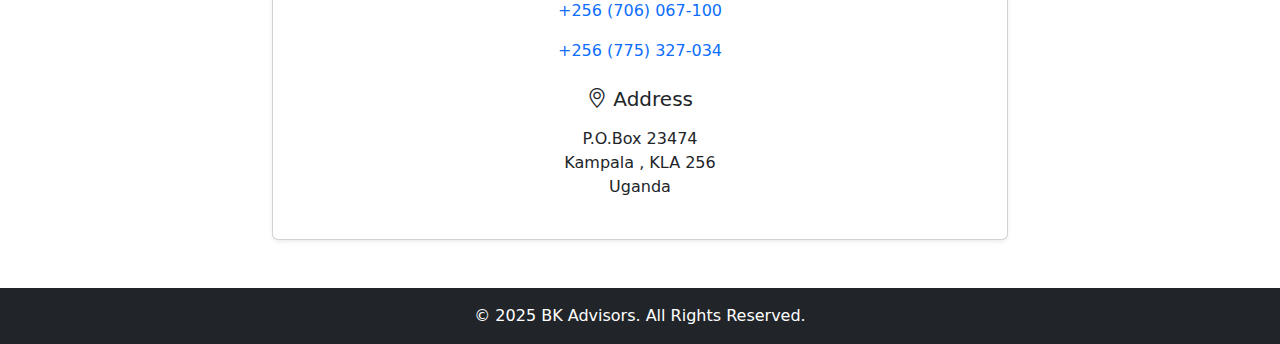
==== commit e5b0c321: "Updated to include proper href links" ====
--- a/index.html
+++ b/index.html
@@ -74,7 +74,7 @@
             </div>
             <h5 class="card-title">Business Development</h5>
             <p class="card-text">Seasoned experts in business development for impact, helping organizations grow sustainably.</p>
-            <a href="#" class="btn btn-outline-primary mt-3">Learn More</a>
+            <a href="https://bk-advisors.github.io/" class="btn btn-outline-primary mt-3">Learn More</a>
           </div>
         </div>
       </div>
@@ -88,7 +88,7 @@
             </div>
             <h5 class="card-title">Fund/Grants Management</h5>
             <p class="card-text">Expert guidance on managing and optimizing funds and grants for sustainable development initiatives.</p>
-            <a href="#" class="btn btn-outline-primary mt-3">Learn More</a>
+            <a href="https://bk-advisors.github.io/" class="btn btn-outline-primary mt-3">Learn More</a>
           </div>
         </div>
       </div>
@@ -102,7 +102,7 @@
             </div>
             <h5 class="card-title">Portfolio Financial Management</h5>
             <p class="card-text">Strategic services to ensure robust financial oversight across your project portfolio.</p>
-            <a href="#" class="btn btn-outline-primary mt-3">Learn More</a>
+            <a href="https://bk-advisors.github.io/" class="btn btn-outline-primary mt-3">Learn More</a>
           </div>
         </div>
       </div>
@@ -116,7 +116,7 @@
             </div>
             <h5 class="card-title">Data Management & Science</h5>
             <p class="card-text">Leveraging data-driven insights to inform decisions and maximize development impact.</p>
-            <a href="#" class="btn btn-outline-primary mt-3">Learn More</a>
+            <a href="https://bk-advisors.github.io/" class="btn btn-outline-primary mt-3">Learn More</a>
           </div>
         </div>
       </div>
@@ -127,7 +127,7 @@
   <!-- Blog Section -->
 <section id="blog" class="py-5">
   <div class="container">
-    <h2 class="text-center mb-4">Latest Insights</h2>
+    <h2 class="text-center mb-4" > <a href="https://bk-advisors.github.io/"> Insights & Analysis</a></h2>
     <div class="blog-scroll">
       <div class="d-flex flex-nowrap">
         <!-- Blog Post 1 -->
@@ -137,7 +137,7 @@
           <div class="card-body">
             <h5 class="card-title">Sustainable Health Financing</h5>
             <p class="card-text">An analysis to better understand and differentiate “richer” countries most at risk of not providing a sustainable health system</p>
-            <a href="#" class="btn btn-outline-primary">Read More</a>
+            <a href="https://bk-advisors.github.io/" class="btn btn-outline-primary">Read More</a>
           </div>
         </div>
       </div>
@@ -148,7 +148,7 @@
           <div class="card-body">
             <h5 class="card-title">Navigating Grants Management</h5>
             <p class="card-text">Explore effective strategies for managing grants in the ever-evolving global development landscape.</p>
-            <a href="#" class="btn btn-outline-primary">Read More</a>
+            <a href="https://bk-advisors.github.io/" class="btn btn-outline-primary">Read More</a>
           </div>
         </div>
       </div>
@@ -157,9 +157,9 @@
         <div class="card mb-4 shadow-sm">
           <img src="./assets/data-mgt.jpg" class="card-img-top" alt="Blog Post 3">
           <div class="card-body">
-            <h5 class="card-title">Data-Driven Decisions</h5>
+            <h5 class="card-title">How To Be Data-Driven</h5>
             <p class="card-text">How leveraging data science can transform project outcomes and drive sustainable impact.</p>
-            <a href="#" class="btn btn-outline-primary">Read More</a>
+            <a href="https://bk-advisors.github.io/" class="btn btn-outline-primary">Read More</a>
           </div>
         </div>
       </div>
@@ -170,7 +170,7 @@
           <div class="card-body">
             <h5 class="card-title">Financial Management</h5>
             <p class="card-text">Discover techniques for robust portfolio financial management to maximize resource utilization.</p>
-            <a href="#" class="btn btn-outline-primary">Read More</a>
+            <a href="https://bk-advisors.github.io/" class="btn btn-outline-primary">Read More</a>
           </div>
         </div>
       </div>      
@@ -181,7 +181,7 @@
           <div class="card-body">
             <h5 class="card-title">What Happened Today, Will Happen Tomorrow</h5>
             <p class="card-text">A visual analysis of the last 25 years of Ebola in Uganda.</p>
-            <a href="#" class="btn btn-outline-primary">Read More</a>
+            <a href="https://bk-advisors.github.io/" class="btn btn-outline-primary">Read More</a>
           </div>
         </div>
       </div>
@@ -192,7 +192,7 @@
   <!-- Clients Section -->
 <section id="clients" class="py-5 bg-light">
   <div class="container">
-    <h2 class="text-center mb-4">Our Clients</h2>
+    <h2 class="text-center mb-4">Notable Clients</h2>
     <div class="row row-cols-2 row-cols-md-4 g-4 justify-content-center align-items-center">
       <!-- Client Logo 1 -->
       <div class="col text-center">
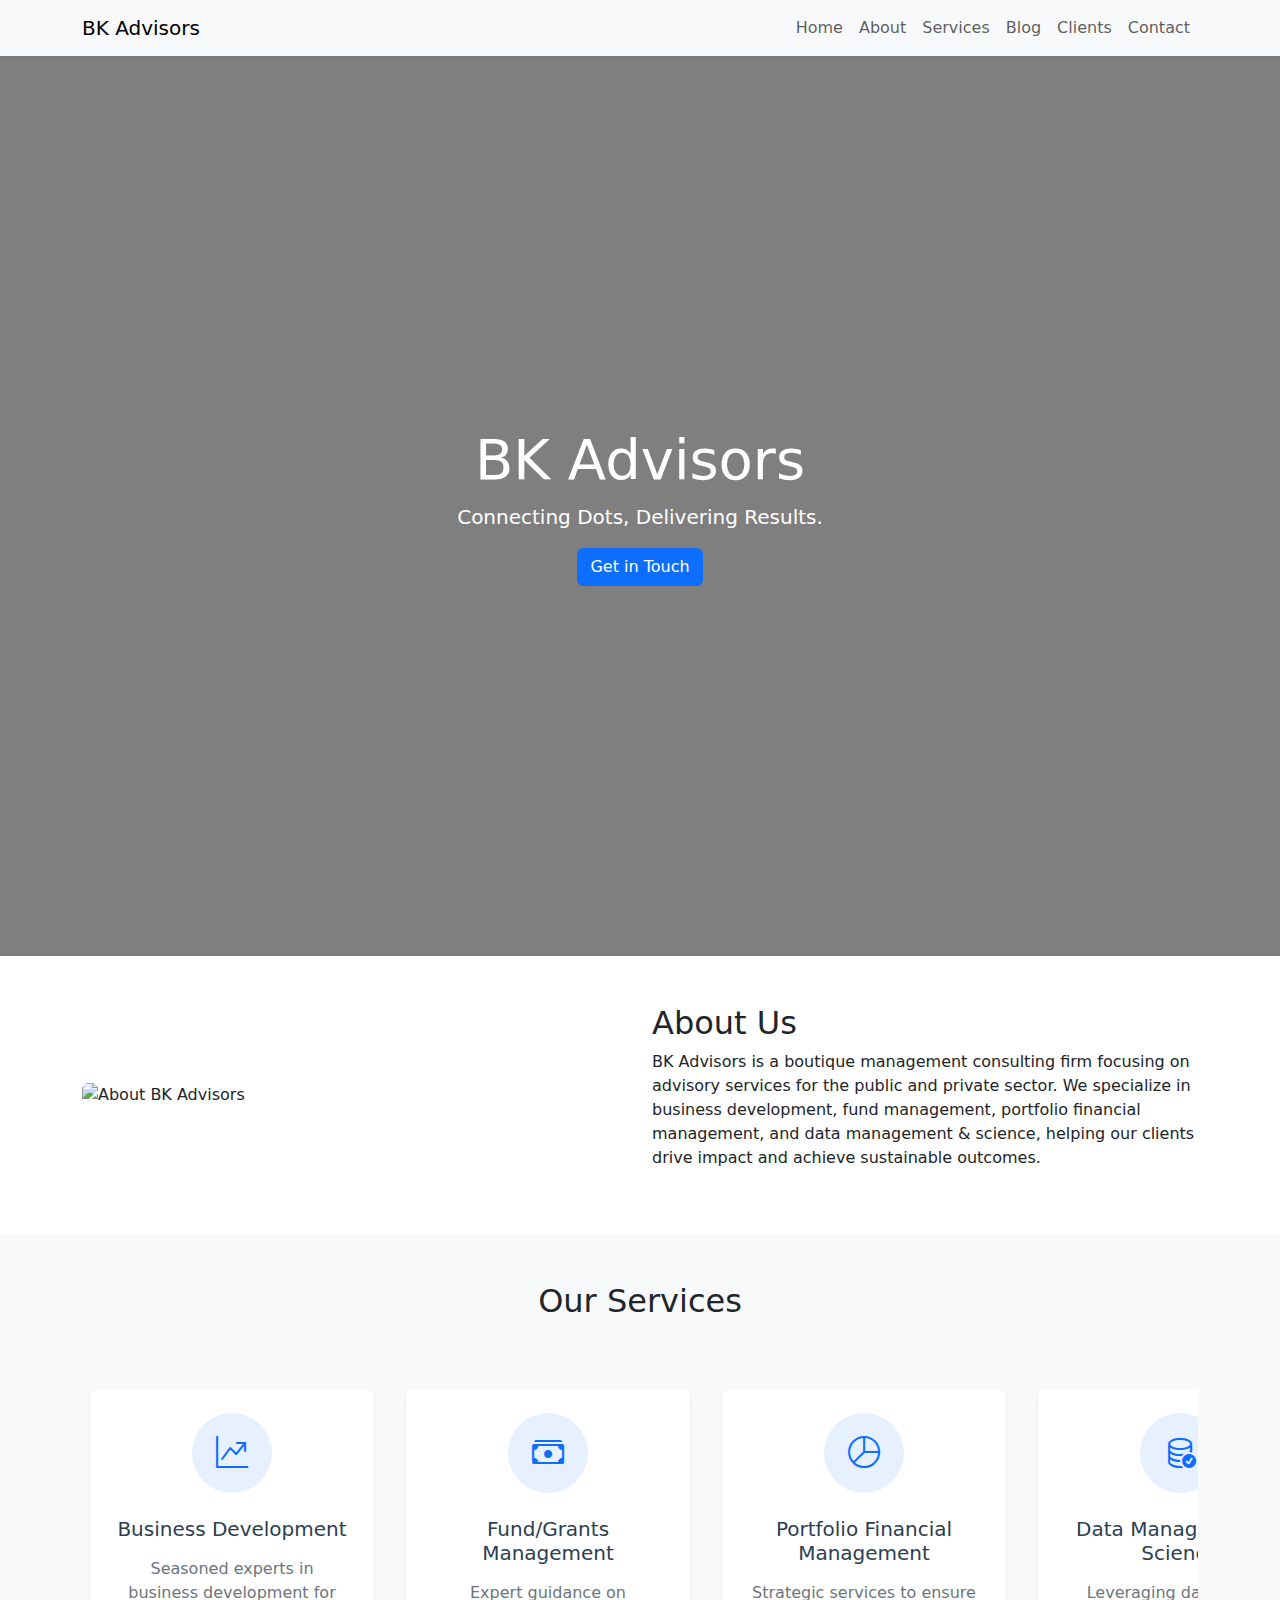
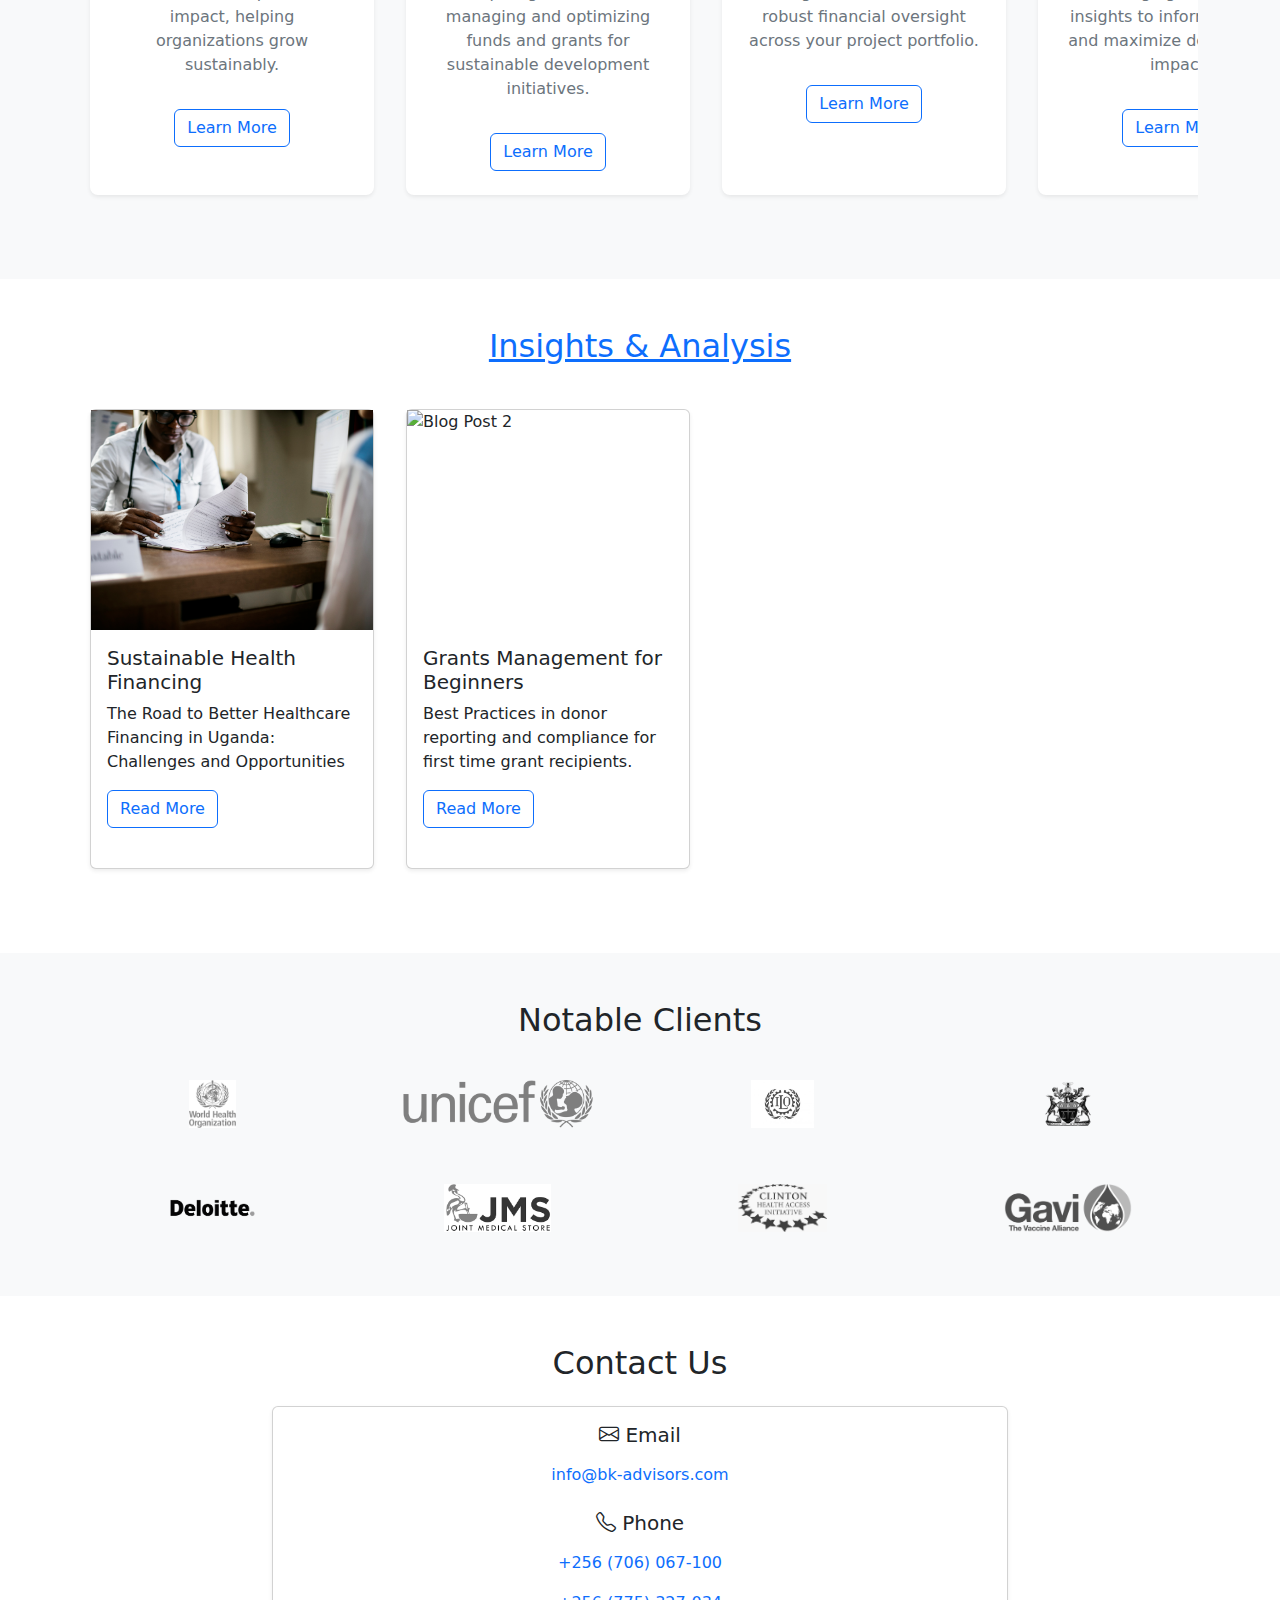
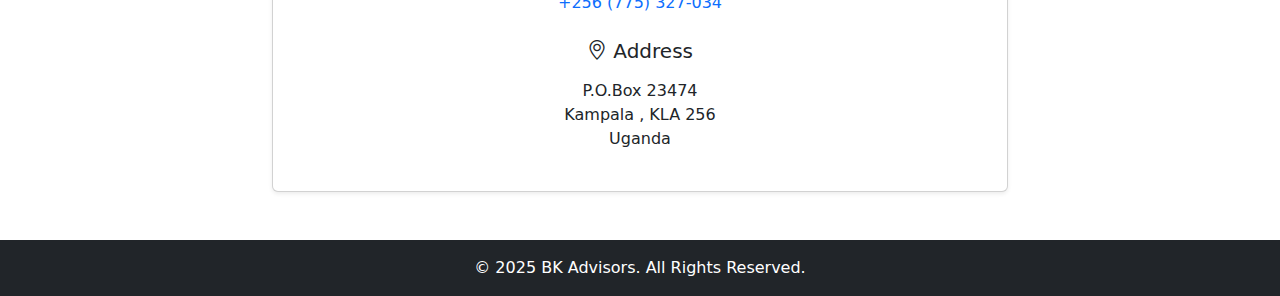
==== commit 9fd92e60: "Updated index.html less is more" ====
--- a/index.html
+++ b/index.html
@@ -133,10 +133,11 @@
         <!-- Blog Post 1 -->
       <div class="col-md-4 col-10 px-2">
         <div class="card mb-4 shadow-sm">
-          <img src="./assets/health-financing.jpg" class="card-img-top" alt="Blog Post 1">
+          <img src="./assets/health-finance.jpg" class="card-img-top" alt="Blog Post 1">
           <div class="card-body">
             <h5 class="card-title">Sustainable Health Financing</h5>
-            <p class="card-text">An analysis to better understand and differentiate “richer” countries most at risk of not providing a sustainable health system</p>
+            <p class="card-text">The Road to Better Healthcare Financing in Uganda:
+              Challenges and Opportunities</p>
             <a href="https://bk-advisors.github.io/" class="btn btn-outline-primary">Read More</a>
           </div>
         </div>
@@ -146,45 +147,19 @@
         <div class="card mb-4 shadow-sm">
           <img src="./assets/grants-mgt.jpg" class="card-img-top" alt="Blog Post 2">
           <div class="card-body">
-            <h5 class="card-title">Navigating Grants Management</h5>
-            <p class="card-text">Explore effective strategies for managing grants in the ever-evolving global development landscape.</p>
+            <h5 class="card-title">Grants Management for Beginners</h5>
+            <p class="card-text">Best Practices in donor reporting and compliance for first
+              time grant recipients.</p>
             <a href="https://bk-advisors.github.io/" class="btn btn-outline-primary">Read More</a>
           </div>
         </div>
       </div>
       <!-- Blog Post 3 -->
-      <div class="col-md-4 col-10 px-2">
-        <div class="card mb-4 shadow-sm">
-          <img src="./assets/data-mgt.jpg" class="card-img-top" alt="Blog Post 3">
-          <div class="card-body">
-            <h5 class="card-title">How To Be Data-Driven</h5>
-            <p class="card-text">How leveraging data science can transform project outcomes and drive sustainable impact.</p>
-            <a href="https://bk-advisors.github.io/" class="btn btn-outline-primary">Read More</a>
-          </div>
-        </div>
-      </div>
+      
       <!-- Blog Post 4 -->
-      <div class="col-md-4 col-10 px-2">
-        <div class="card mb-4 shadow-sm">
-          <img src="./assets/pf-mgt.jpg" class="card-img-top" alt="Blog Post 4">
-          <div class="card-body">
-            <h5 class="card-title">Financial Management</h5>
-            <p class="card-text">Discover techniques for robust portfolio financial management to maximize resource utilization.</p>
-            <a href="https://bk-advisors.github.io/" class="btn btn-outline-primary">Read More</a>
-          </div>
-        </div>
-      </div>      
+            
       <!-- Blog Post 5 -->
-      <div class="col-md-4 col-10 px-2">
-        <div class="card mb-4 shadow-sm">
-          <img src="./assets/ebola-ug.png" class="card-img-top" alt="Blog Post 5">
-          <div class="card-body">
-            <h5 class="card-title">What Happened Today, Will Happen Tomorrow</h5>
-            <p class="card-text">A visual analysis of the last 25 years of Ebola in Uganda.</p>
-            <a href="https://bk-advisors.github.io/" class="btn btn-outline-primary">Read More</a>
-          </div>
-        </div>
-      </div>
+      
     </div>
   </div>
 </section>
--- a/styles.css
+++ b/styles.css
@@ -168,4 +168,37 @@
 
 .service-card .card-text {
   color: #6c757d;
+}
+
+/* Blog Page Styles */
+.nav-pills .nav-link {
+  color: #6c757d;
+  margin: 0 0.5rem;
+  border-radius: 20px;
+}
+
+.nav-pills .nav-link.active {
+  background-color: #0d6efd;
+}
+
+.card-img-top {
+  height: 200px;
+  object-fit: cover;
+}
+
+.badge {
+  font-weight: 500;
+  padding: 0.5em 1em;
+}
+
+/* Category Badge Colors */
+.badge.bg-primary { background-color: #0d6efd !important; }
+.badge.bg-success { background-color: #198754 !important; }
+.badge.bg-info { background-color: #0dcaf0 !important; }
+.badge.bg-warning { background-color: #ffc107 !important; }
+
+/* Featured Post Styles */
+.featured-post img {
+  height: 300px;
+  object-fit: cover;
 }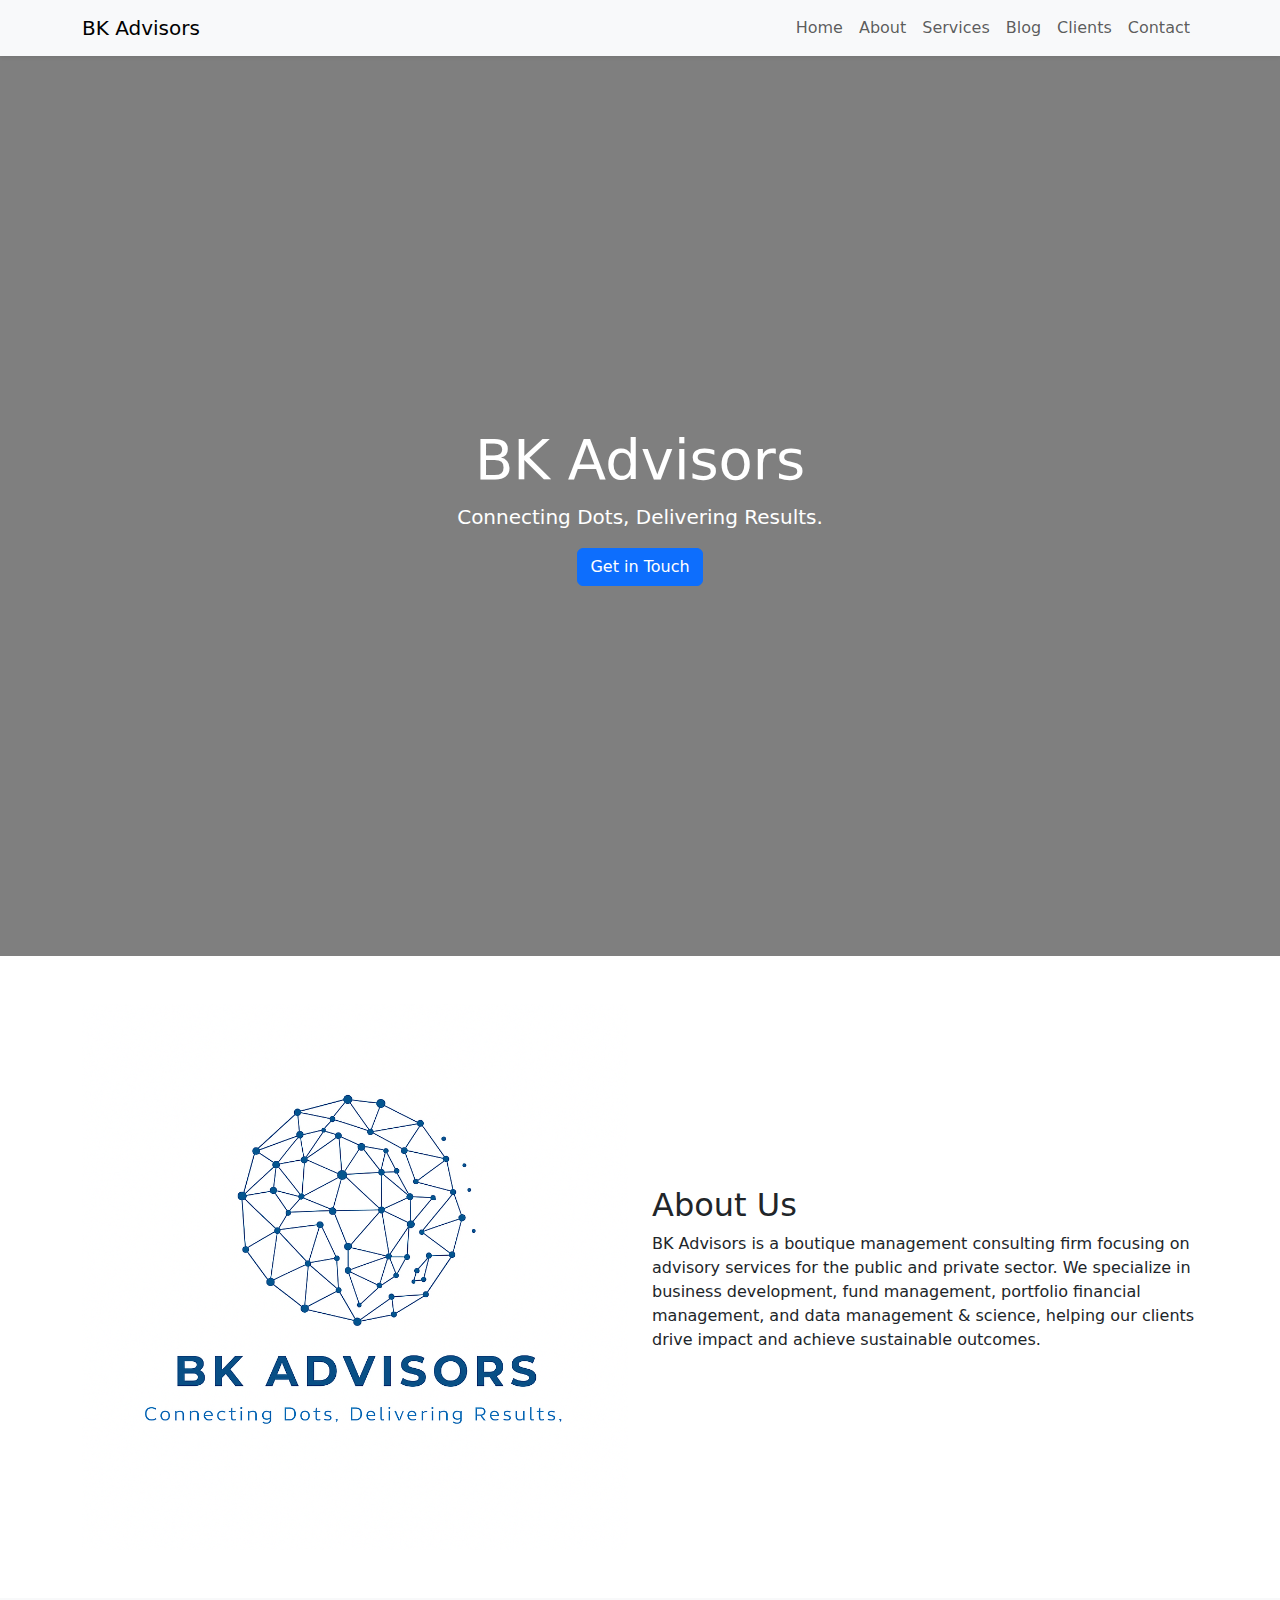
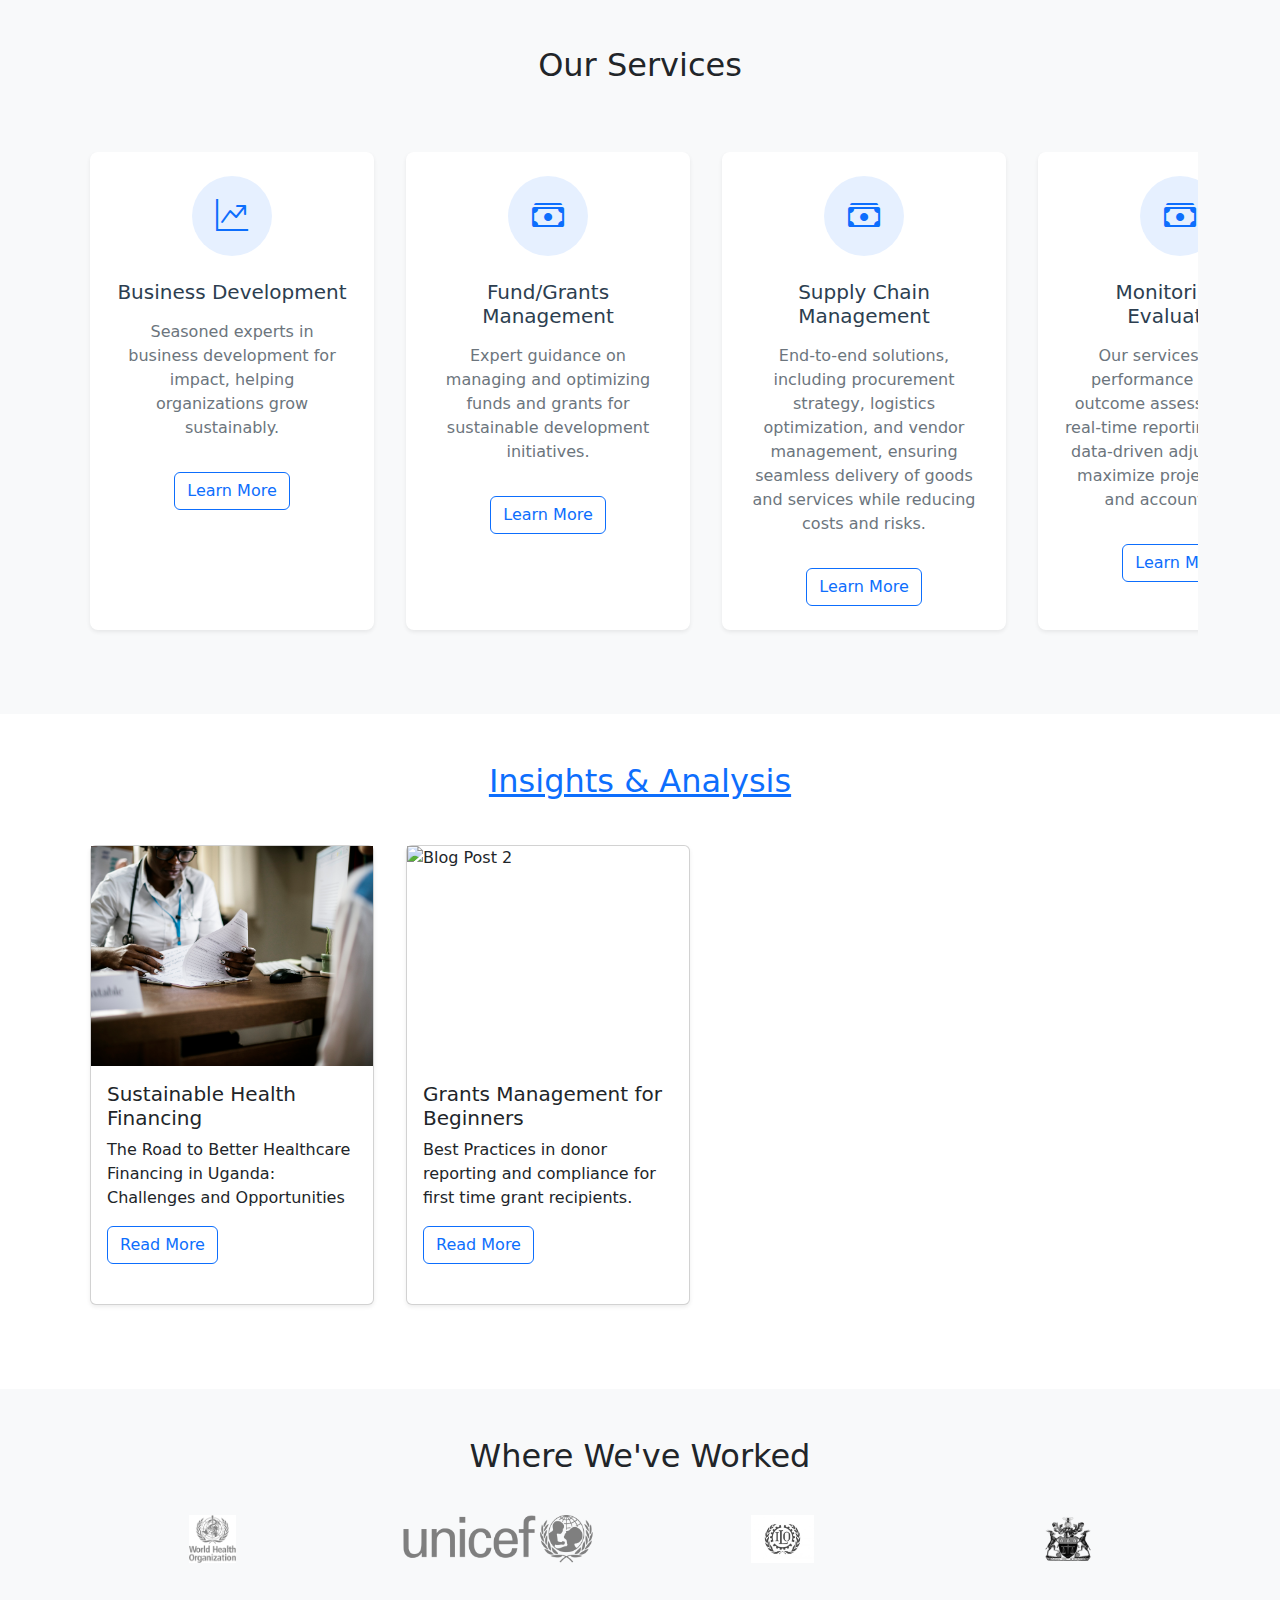
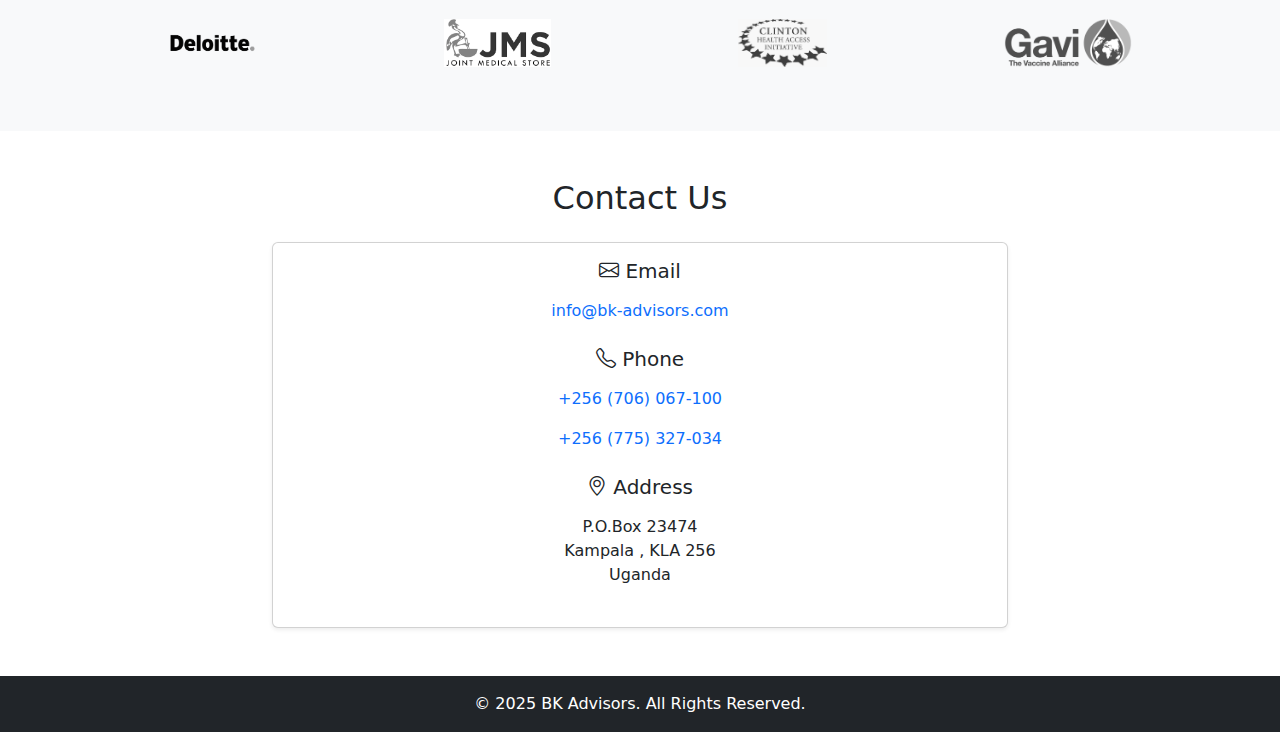
==== commit 63d03887: "Updated logo and index.html" ====
--- a/index.html
+++ b/index.html
@@ -46,7 +46,7 @@
       <div class="row align-items-center">
         <div class="col-md-6">
           <!-- Replace with a relevant image -->
-          <img src="./assets/BKA_Logo_Feb2025.png" alt="About BK Advisors" class="img-fluid rounded" />
+          <img src="./assets/BKA_Enhanced_Logo_Apr2025.png" alt="About BK Advisors" class="img-fluid rounded" />
         </div>
         <div class="col-md-6">
           <h2>About Us</h2>
@@ -88,6 +88,34 @@
             </div>
             <h5 class="card-title">Fund/Grants Management</h5>
             <p class="card-text">Expert guidance on managing and optimizing funds and grants for sustainable development initiatives.</p>
+            <a href="https://bk-advisors.github.io/" class="btn btn-outline-primary mt-3">Learn More</a>
+          </div>
+        </div>
+      </div>
+
+      <!-- Service Card: Supply Chain Management -->
+      <div class="col-10 col-md-4 col-lg-3 px-2">
+        <div class="card service-card h-100 border-0 shadow-sm">
+          <div class="card-body text-center p-4">
+            <div class="service-icon mb-4">
+              <i class="bi bi-cash-stack"></i>
+            </div>
+            <h5 class="card-title">Supply Chain Management</h5>
+            <p class="card-text">End-to-end solutions, including procurement strategy, logistics optimization, and vendor management, ensuring seamless delivery of goods and services while reducing costs and risks.</p>
+            <a href="https://bk-advisors.github.io/" class="btn btn-outline-primary mt-3">Learn More</a>
+          </div>
+        </div>
+      </div>
+
+      <!-- Service Card: Monitoring & Evaluation -->
+      <div class="col-10 col-md-4 col-lg-3 px-2">
+        <div class="card service-card h-100 border-0 shadow-sm">
+          <div class="card-body text-center p-4">
+            <div class="service-icon mb-4">
+              <i class="bi bi-cash-stack"></i>
+            </div>
+            <h5 class="card-title">Monitoring & Evaluation</h5>
+            <p class="card-text">Our services include performance tracking, outcome assessment, and real-time reporting, enabling data-driven adjustments to maximize project success and accountability.</p>
             <a href="https://bk-advisors.github.io/" class="btn btn-outline-primary mt-3">Learn More</a>
           </div>
         </div>
@@ -167,7 +195,7 @@
   <!-- Clients Section -->
 <section id="clients" class="py-5 bg-light">
   <div class="container">
-    <h2 class="text-center mb-4">Notable Clients</h2>
+    <h2 class="text-center mb-4">Where We've Worked</h2>
     <div class="row row-cols-2 row-cols-md-4 g-4 justify-content-center align-items-center">
       <!-- Client Logo 1 -->
       <div class="col text-center">
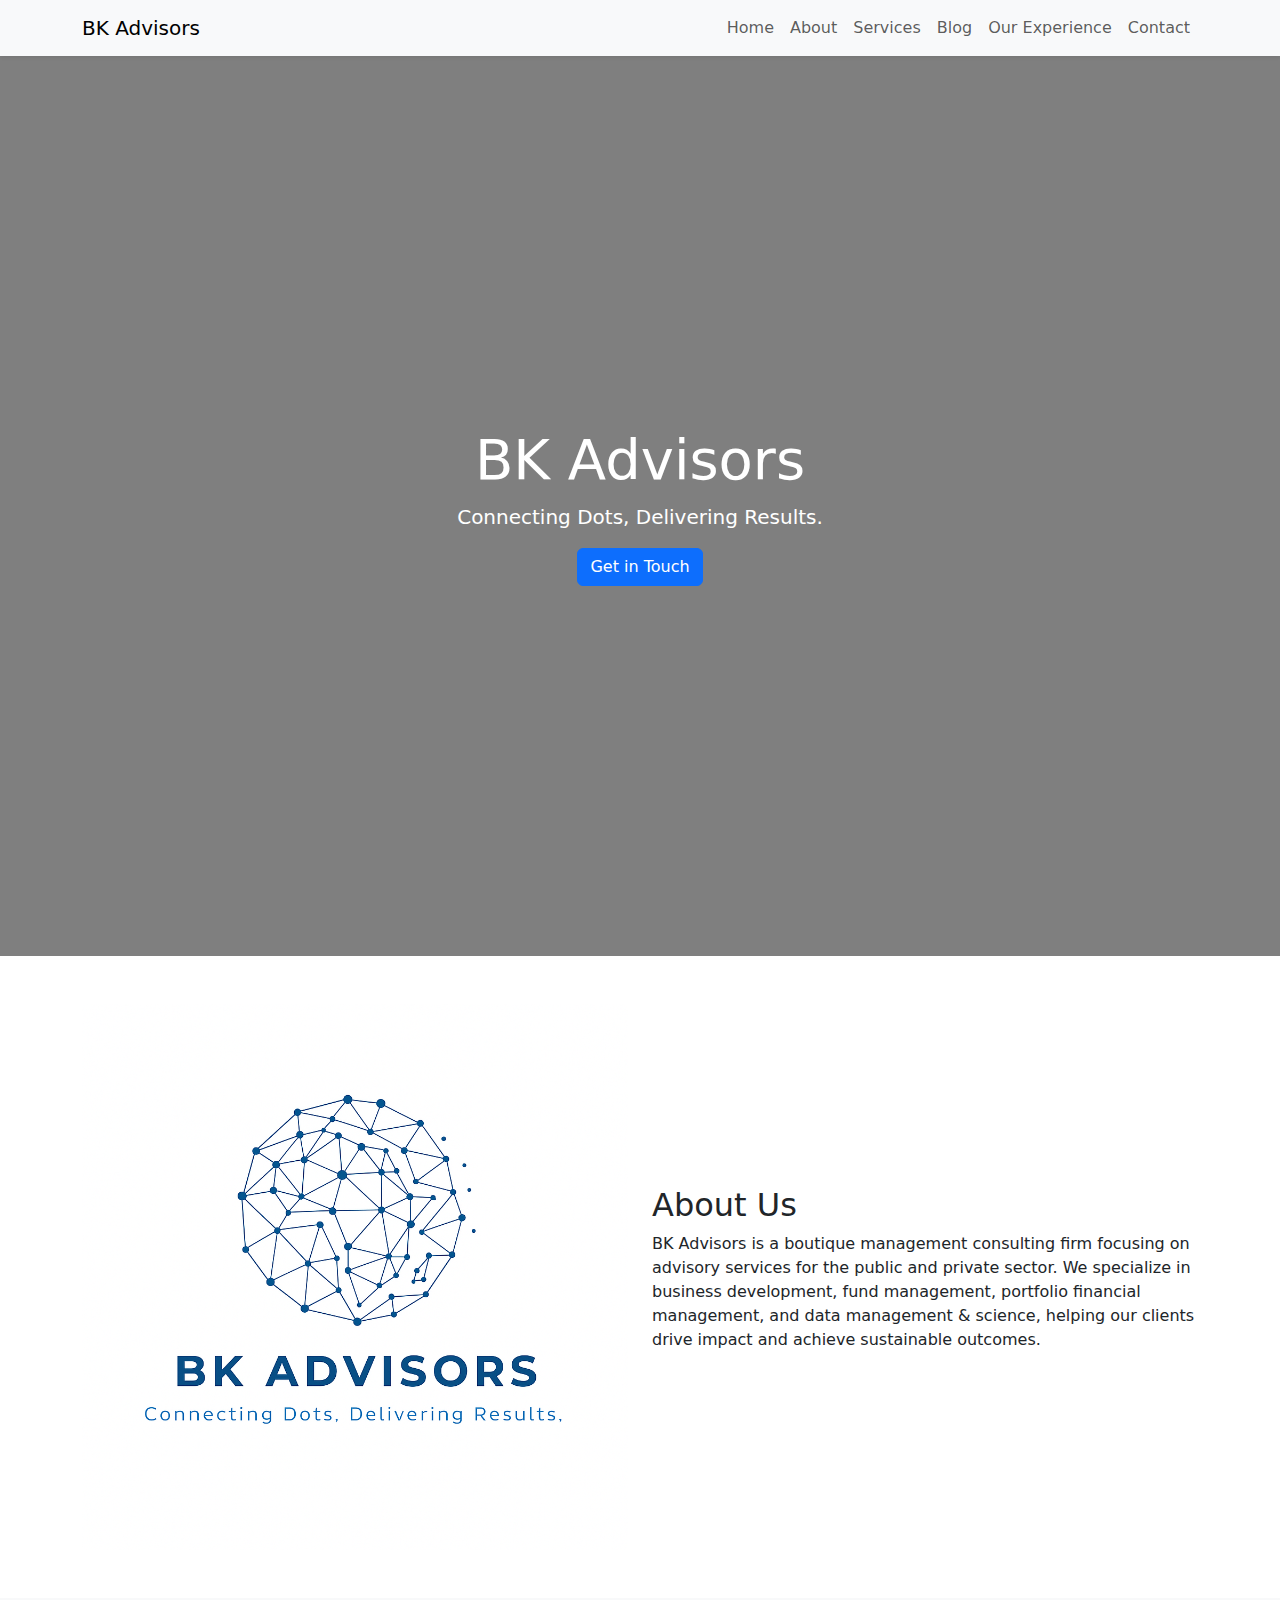
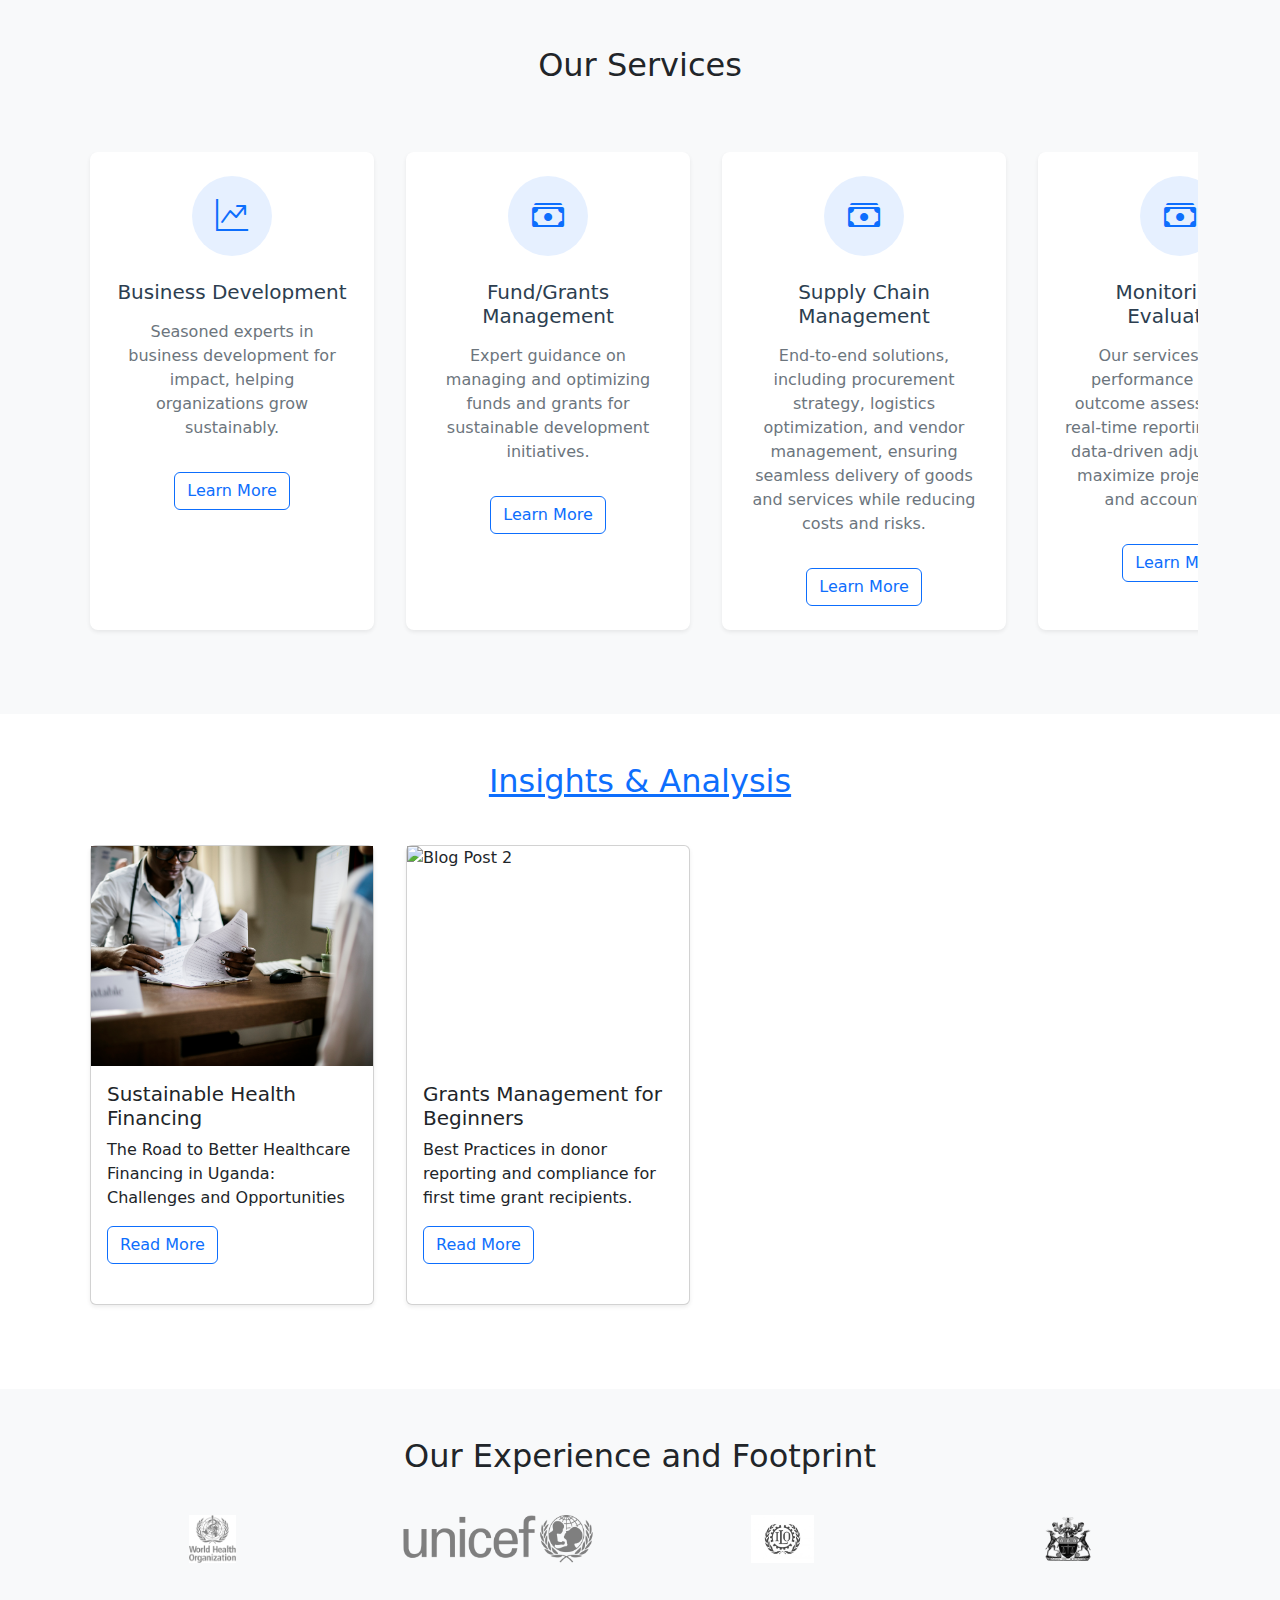
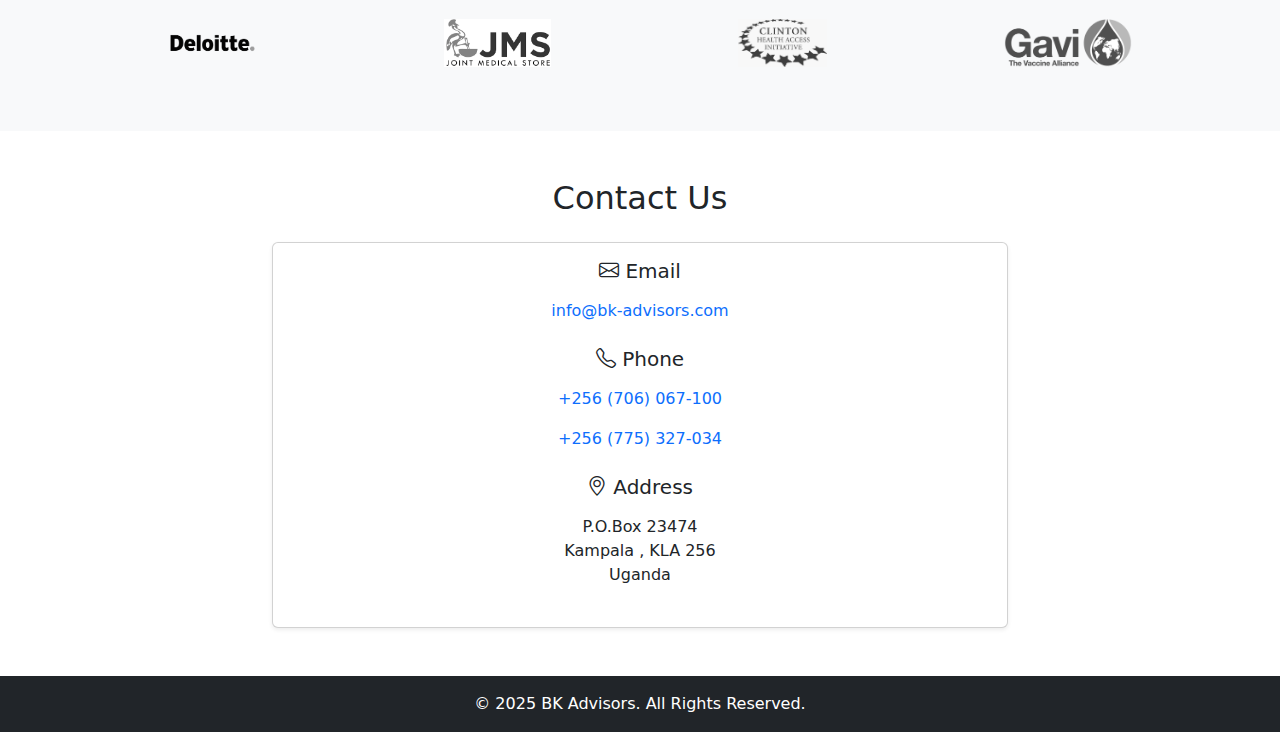
==== commit bbaf1fb3: "Update index.html" ====
--- a/index.html
+++ b/index.html
@@ -24,7 +24,7 @@
           <li class="nav-item"><a class="nav-link" href="#about">About</a></li>
           <li class="nav-item"><a class="nav-link" href="#services">Services</a></li>
           <li class="nav-item"><a class="nav-link" href="#blog">Blog</a></li>
-          <li class="nav-item"><a class="nav-link" href="#clients">Clients</a></li>
+          <li class="nav-item"><a class="nav-link" href="#clients">Our Experience</a></li>
           <li class="nav-item"><a class="nav-link" href="#contact">Contact</a></li>
         </ul>
       </div>
@@ -195,7 +195,7 @@
   <!-- Clients Section -->
 <section id="clients" class="py-5 bg-light">
   <div class="container">
-    <h2 class="text-center mb-4">Where We've Worked</h2>
+    <h2 class="text-center mb-4">Our Experience and Footprint</h2>
     <div class="row row-cols-2 row-cols-md-4 g-4 justify-content-center align-items-center">
       <!-- Client Logo 1 -->
       <div class="col text-center">
